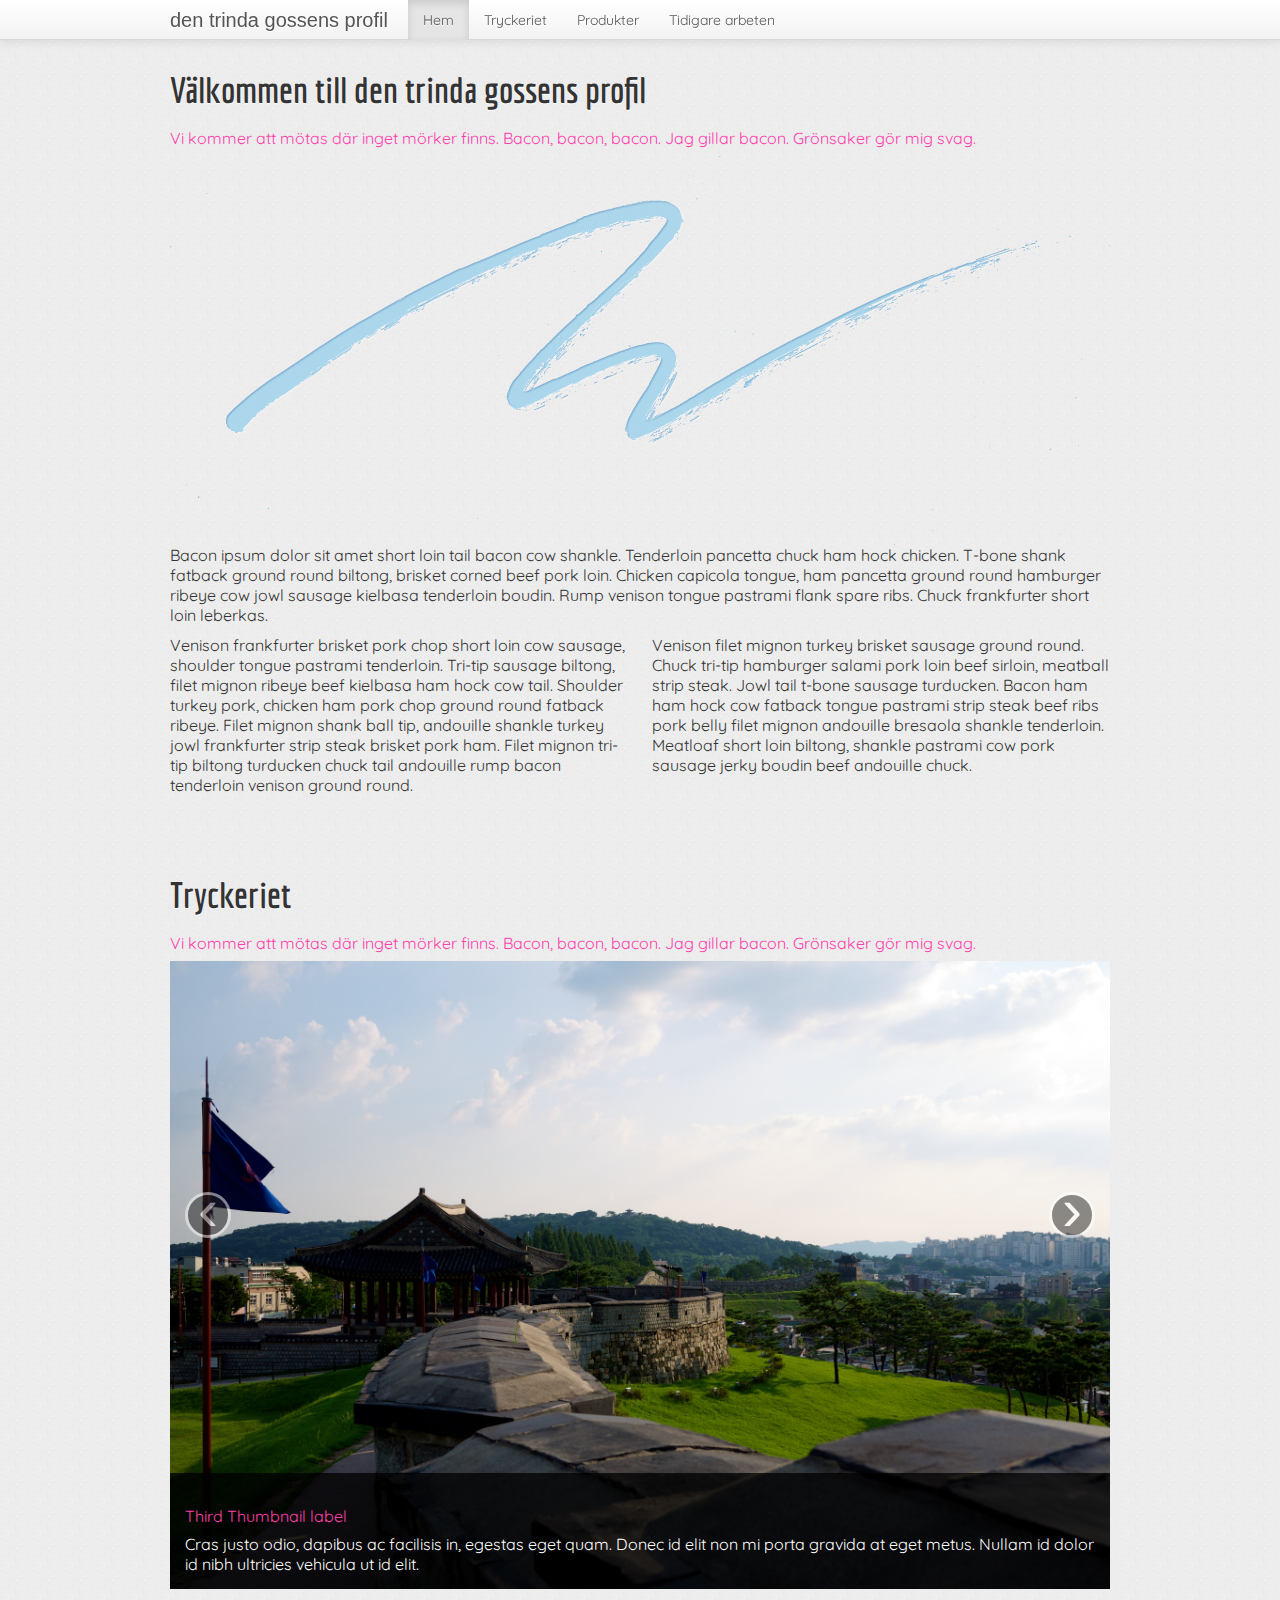
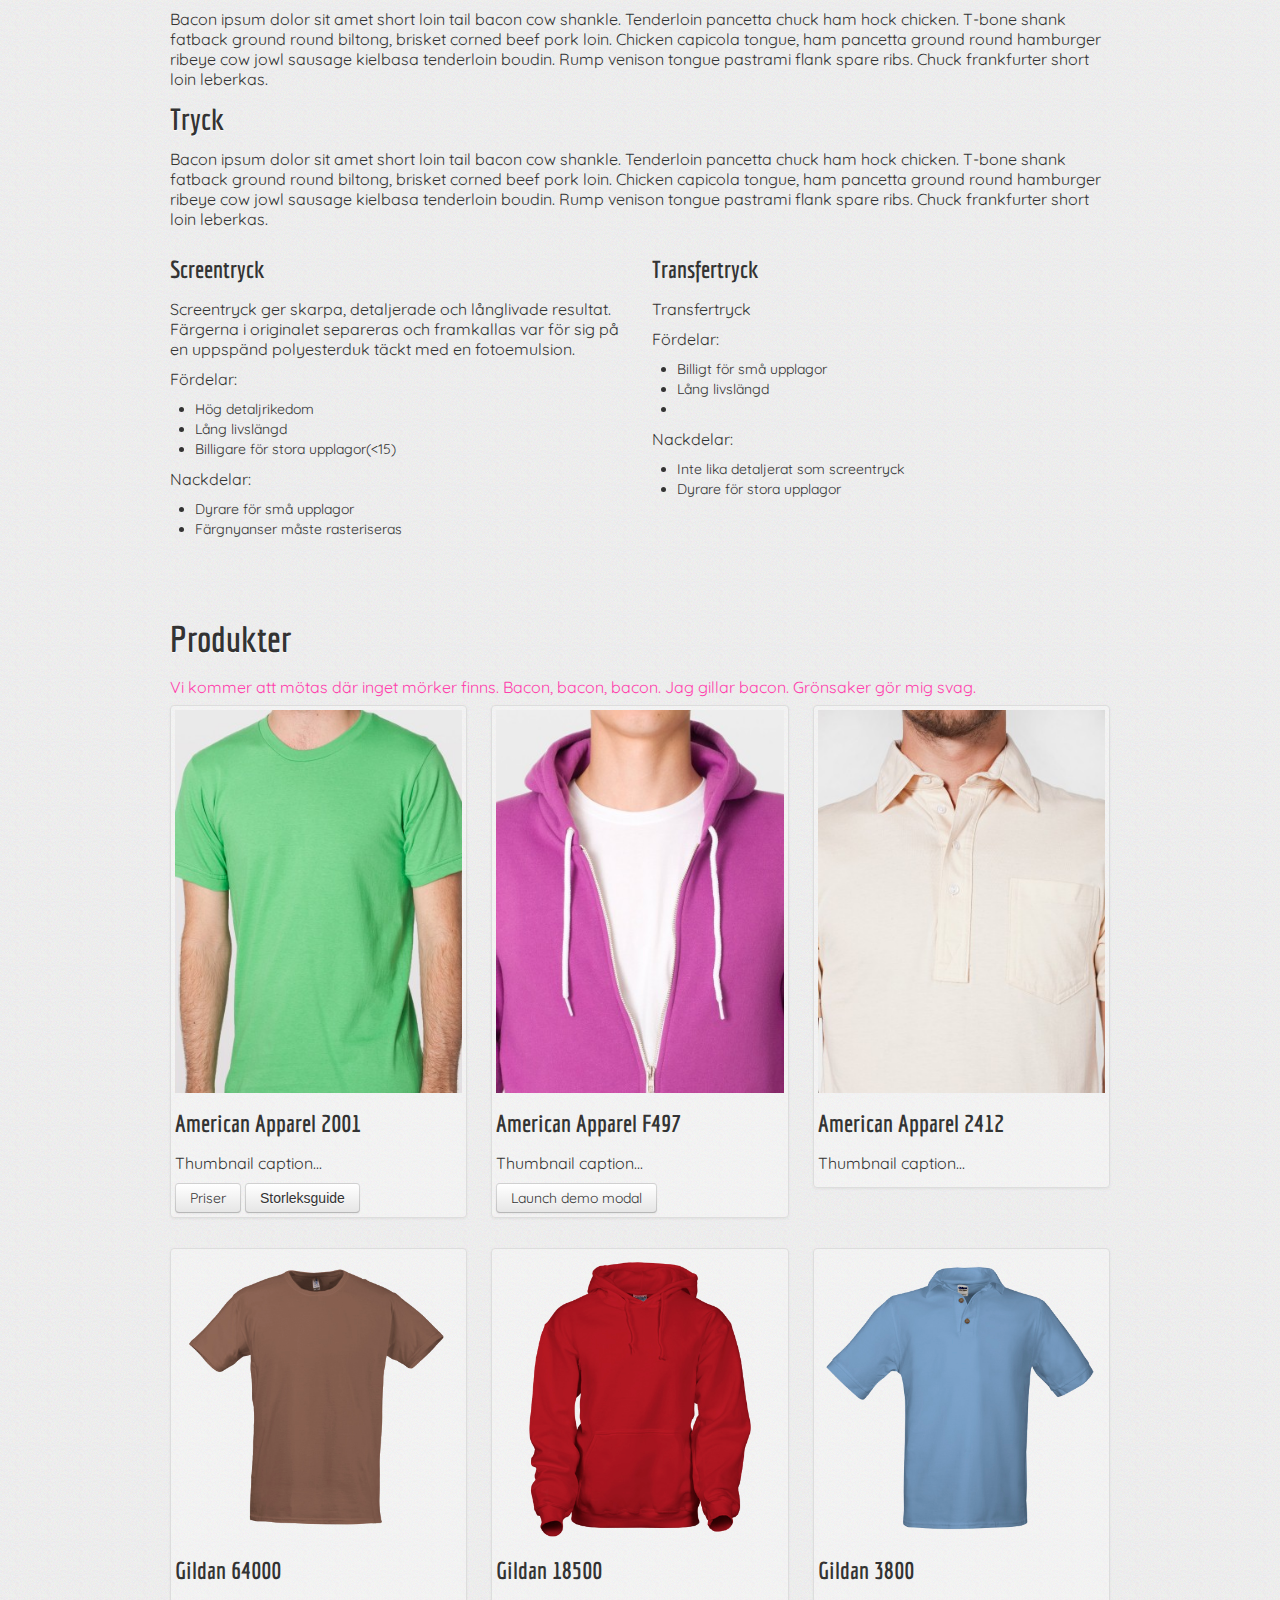
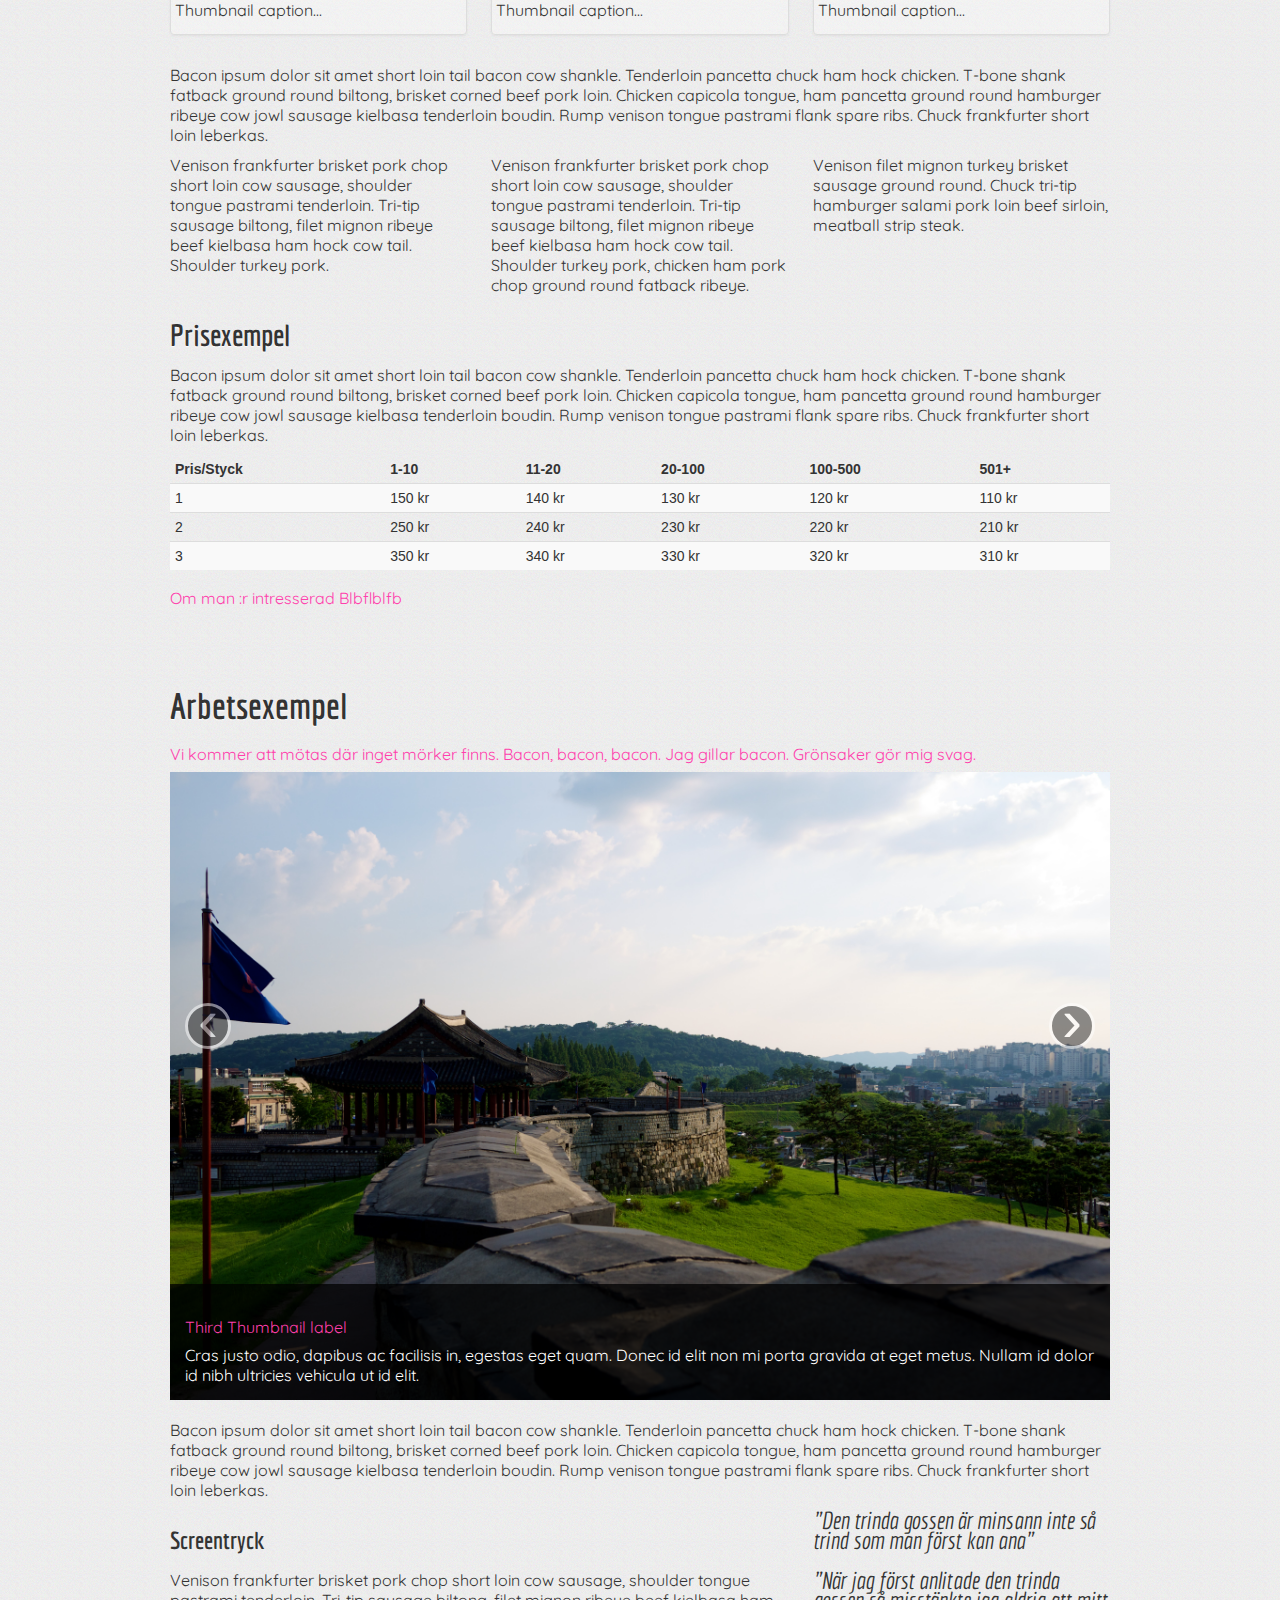
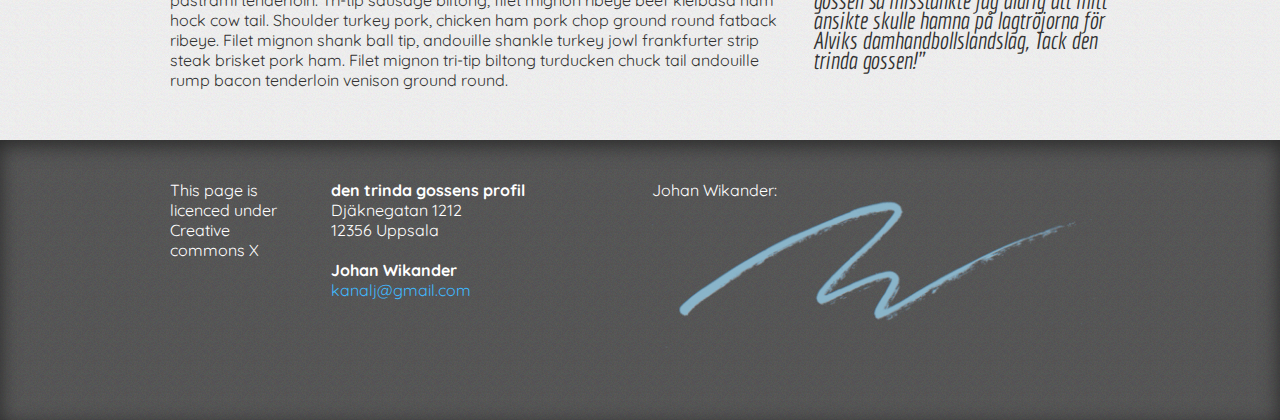
==== index.html @ 3e6c57e0 "Quotes" ====
<!DOCTYPE html PUBLIC "-//W3C//DTD XHTML 1.0 Transitional//EN" "http://www.w3.org/TR/xhtml1/DTD/	xhtml1-transitional.dtd">
<html xmlns="http://www.w3.org/1999/xhtml">
<html>

<head>
	<title>den trinda gossens profil, screenprinting och annat tryck</title>
	<meta name="description" content="It's screenprinting">
	<meta charset="utf-8">
	<meta name="viewport" content="width=device-width, initial-scale=1.0">
	<link href='http://fonts.googleapis.com/css?family=Economica:700|Quicksand' rel='stylesheet' type='text/css'>
	<link href="css/stylesheet.css" rel="stylesheet">
	<link href="css/bootstrap.css" rel="stylesheet">
	<link href="css/bootstrap-responsive.css" rel="stylesheet">

</head>

<body data-spy="scroll" data-target=".navbar">
<!-- Huvudmeny -->
<div class="navbar navbar-fixed-top">
	<div class="navbar-inner">
		<div class="container fixed-width">
			<a class="btn btn-navbar" data-toggle="collapse" data-target=".nav-collapse">
				<span class="icon-bar"></span>
				<span class="icon-bar"></span>
				<span class="icon-bar"></span>
			</a>
			<a class="brand" href="#home">den trinda gossens profil</a>
			<div class="nav-collapse collapse" style="height: 0px;">
				<ul class="nav">
					<li class="active">
						<a href="#home">Hem</a>
					</li>
					<li>
						<a href="#print">Tryckeriet</a>
					</li>
					<li>
						<a href="#products">Produkter</a>
					</li>
					<li>
						<a href="#samples">Tidigare arbeten</a>
					</li>
				</ul>
			</div>
		</div>
	</div>
</div>
<!-- Info -->
<div class="container fixed-width">
	<div class="row-fluid">
		<div class="span12">
			<!-- Hem -->
			<section id="home">
				<div class="row-fluid">
					<h1>Välkommen till den trinda gossens profil</h1>
					<h4>Vi kommer att mötas där inget mörker finns. Bacon, bacon, bacon. Jag gillar bacon. Grönsaker gör mig svag.</h2>
					<img src="img/JWsign2.png" />
					<p>Bacon ipsum dolor sit amet short loin tail bacon cow shankle. Tenderloin pancetta chuck ham hock chicken. T-bone shank fatback ground round biltong, brisket corned beef pork loin. Chicken capicola tongue, ham pancetta ground round hamburger ribeye cow jowl sausage kielbasa tenderloin boudin. Rump venison tongue pastrami flank spare ribs. Chuck frankfurter short loin leberkas.</p>
				</div>
		
				<div class="row-fluid">
					<div class="span6">
						<p>Venison frankfurter brisket pork chop short loin cow sausage, shoulder tongue pastrami tenderloin. Tri-tip sausage biltong, filet mignon ribeye beef kielbasa ham hock cow tail. Shoulder turkey pork, chicken ham pork chop ground round fatback ribeye. Filet mignon shank ball tip, andouille shankle turkey jowl frankfurter strip steak brisket pork ham. Filet mignon tri-tip biltong turducken chuck tail andouille rump bacon tenderloin venison ground round.</p>
					</div>
					<div class="span6">
						<p>Venison filet mignon turkey brisket sausage ground round. Chuck tri-tip hamburger salami pork loin beef sirloin, meatball strip steak. Jowl tail t-bone sausage turducken. Bacon ham ham hock cow fatback tongue pastrami strip steak beef ribs pork belly filet mignon andouille bresaola shankle tenderloin. Meatloaf short loin biltong, shankle pastrami cow pork sausage jerky boudin beef andouille chuck.</p>
					</div>
				</div>
			</section>
			
			<!-- Tryckeriet -->
			<section id="print">
				<div class="row-fluid">
					<h1>Tryckeriet</h1>
					<h4>Vi kommer att mötas där inget mörker finns. Bacon, bacon, bacon. Jag gillar bacon. Grönsaker gör mig svag.</h2>
						
					<div id="imgCarousel" class="carousel slide">
						<!-- Carousel items -->
						<div class="carousel-inner">
							<div class="active item">
								<img src="img/header1.jpg" alt="">
								<div class="carousel-caption">
									<h4>Third Thumbnail label</h4>
									<p>Cras justo odio, dapibus ac facilisis in, egestas eget quam. Donec id elit non mi porta gravida at eget metus. Nullam id dolor id nibh ultricies vehicula ut id elit.</p>
								</div>
							</div>
							<div class="item">
								<img src="img/header2.jpg" alt="">
								<div class="carousel-caption">
									<h4>Third Thumbnail label</h4>
									<p>Cras justo odio, dapibus ac facilisis in, egestas eget quam. Donec id elit non mi porta gravida at eget metus. Nullam id dolor id nibh ultricies vehicula ut id elit.</p>
								</div>
							</div>
							<div class="item">
								<img src="img/header3.jpg" alt="">
								<div class="carousel-caption">
									<h4>Third Thumbnail label</h4>
									<p>Cras justo odio, dapibus ac facilisis in, egestas eget quam. Donec id elit non mi porta gravida at eget metus. Nullam id dolor id nibh ultricies vehicula ut id elit.</p>
								</div>
							</div>
						</div>
						<!-- Carousel nav -->
						<a class="carousel-control left" href="#imgCarousel" data-slide="prev">&lsaquo;</a>
				  		<a class="carousel-control right" href="#imgCarousel" data-slide="next">&rsaquo;</a>
					</div>
					<p>Bacon ipsum dolor sit amet short loin tail bacon cow shankle. Tenderloin pancetta chuck ham hock chicken. T-bone shank fatback ground round biltong, brisket corned beef pork loin. Chicken capicola tongue, ham pancetta ground round hamburger ribeye cow jowl sausage kielbasa tenderloin boudin. Rump venison tongue pastrami flank spare ribs. Chuck frankfurter short loin leberkas.</p>
					
					<h2>Tryck</h2>
					<p>Bacon ipsum dolor sit amet short loin tail bacon cow shankle. Tenderloin pancetta chuck ham hock chicken. T-bone shank fatback ground round biltong, brisket corned beef pork loin. Chicken capicola tongue, ham pancetta ground round hamburger ribeye cow jowl sausage kielbasa tenderloin boudin. Rump venison tongue pastrami flank spare ribs. Chuck frankfurter short loin leberkas.</p>
				</div>
				<div class="row-fluid">	
					<div class="span6">
						<h3>Screentryck</h3>
						<p>Screentryck ger skarpa, detaljerade och långlivade resultat. Färgerna i originalet separeras och framkallas var för sig på en uppspänd polyesterduk täckt med en fotoemulsion.</p>
						<p>Fördelar:</p>
						<ul>
							<li>Hög detaljrikedom</li>
							<li>Lång livslängd</li>
							<li>Billigare för stora upplagor(<15)</li>						
						</ul>
						<p>Nackdelar:</p>
						<ul>
							<li>Dyrare för små upplagor</li>
							<li>Färgnyanser måste rasteriseras</li>					
						</ul>
					</div>
					<div class="span6">
						<h3>Transfertryck</h3>
						<p>Transfertryck </p>
						<p>Fördelar:</p>
						<ul>
							<li>Billigt för små upplagor</li>
							<li>Lång livslängd</li>
							<li></li>				
						</ul>
						<p>Nackdelar:</p>
						<ul>
							<li>Inte lika detaljerat som screentryck</li>
							<li>Dyrare för stora upplagor</li>					
						</ul>
					</div>
				</div>	
			</section>
			
			<!-- Produkter -->
			<section id="products">
				<div class="row-fluid">
					<div class="row-fluid">
						<h1>Produkter</h1>
						<h4>Vi kommer att mötas där inget mörker finns. Bacon, bacon, bacon. Jag gillar bacon. Grönsaker gör mig svag.</h2>
						<ul class="thumbnails">
							<li class="span4">
								<div class="thumbnail">
			  						<img src="img/products/2001.jpeg" alt="">
			  						<h3>American Apparel 2001</h3>
			  						<p>Thumbnail caption...</p>
  									<a href="#pricing2001" role="button" class="btn" data-toggle="modal">Priser</a>
  									<button type="button" class="btn" data-toggle="button">Storleksguide</button>
								</div>
							</li>
							<li class="span4">
								<div class="thumbnail">
			  						<img src="img/products/F497.jpeg" alt="">
			  						<h3>American Apparel F497</h3>
			  						<p>Thumbnail caption...</p>
									<a href="#myModal" role="button" class="btn" data-toggle="modal">Launch demo modal</a>
								</div>
							</li>
							<li class="span4">
								<div class="thumbnail">
			  						<img src="img/products/2412.jpeg" alt="">
			  						<h3>American Apparel 2412</h3>
			  						<p>Thumbnail caption...</p>
								</div>
							</li>  	  					
						</ul>
						<ul class="thumbnails">
							<li class="span4">
								<div class="thumbnail">
			  						<img src="img/products/64000.png" alt="">
			  						<h3>Gildan 64000</h3>
			  						<p>Thumbnail caption...</p>
								</div>
							</li>
							<li class="span4">
								<div class="thumbnail">
			  						<img src="img/products/18500.png" alt="">
			  						<h3>Gildan 18500</h3>
			  						<p>Thumbnail caption...</p>
								</div>
							</li>
							<li class="span4">
								<div class="thumbnail">
			  						<img src="img/products/3800.png" alt="">
			  						<h3>Gildan 3800</h3>
			  						<p>Thumbnail caption...</p>
								</div>
							</li>  	  					
						</ul>
						<p>Bacon ipsum dolor sit amet short loin tail bacon cow shankle. Tenderloin pancetta chuck ham hock chicken. T-bone shank fatback ground round biltong, brisket corned beef pork loin. Chicken capicola tongue, ham pancetta ground round hamburger ribeye cow jowl sausage kielbasa tenderloin boudin. Rump venison tongue pastrami flank spare ribs. Chuck frankfurter short loin leberkas.</p>
					</div>
					<div class="row-fluid">
						<div class="span4">
							<p>Venison frankfurter brisket pork chop short loin cow sausage, shoulder tongue pastrami tenderloin. Tri-tip sausage biltong, filet mignon ribeye beef kielbasa ham hock cow tail. Shoulder turkey pork.</p>
						</div>	
						<div class="span4">
							<p>Venison frankfurter brisket pork chop short loin cow sausage, shoulder tongue pastrami tenderloin. Tri-tip sausage biltong, filet mignon ribeye beef kielbasa ham hock cow tail. Shoulder turkey pork, chicken ham pork chop ground round fatback ribeye.</p>
						</div>
						<div class="span4">
							<p>Venison filet mignon turkey brisket sausage ground round. Chuck tri-tip hamburger salami pork loin beef sirloin, meatball strip steak.</p>
						</div>
					</div>
				</div>
				<div class="row-fluid">
					<div class="span12">
						<h2>Prisexempel</h2>
						<p>Bacon ipsum dolor sit amet short loin tail bacon cow shankle. Tenderloin pancetta chuck ham hock chicken. T-bone shank fatback ground round biltong, brisket corned beef pork loin. Chicken capicola tongue, ham pancetta ground round hamburger ribeye cow jowl sausage kielbasa tenderloin boudin. Rump venison tongue pastrami flank spare ribs. Chuck frankfurter short loin leberkas.</p>
						<table class="table table-condensed table-striped">
							<thead>
								<tr>
									<th>Pris/Styck</th>
									<th>1-10</th>
									<th>11-20</th>
									<th>20-100</th>
									<th>100-500</th>
									<th>501+</th>
								</tr>
							</thead>
							<tbody>
								<tr>
									<td>1</td>
									<td>150 kr</td>
									<td>140 kr</td>
									<td>130 kr</td>
									<td>120 kr</td>
									<td>110 kr</td>
								</tr>
								<tr>
									<td>2</td>
									<td>250 kr</td>
									<td>240 kr</td>
									<td>230 kr</td>
									<td>220 kr</td>
									<td>210 kr</td>
								</tr>
								<tr>
									<td>3</td>
									<td>350 kr</td>
									<td>340 kr</td>
									<td>330 kr</td>
									<td>320 kr</td>
									<td>310 kr</td>
								</tr>
							</tbody>
						</table>
						<h4>Om man :r intresserad Blbflblfb</h2>
					</div>
				</div>
			</section>
	
			<!-- Tryckeriet -->
			<section id="samples">
				<div class="row-fluid">
					<h1>Arbetsexempel</h1>
					<h4>Vi kommer att mötas där inget mörker finns. Bacon, bacon, bacon. Jag gillar bacon. Grönsaker gör mig svag.</h2>
			
					<div id="sampleCarousel" class="carousel slide">
						<!-- Carousel items -->
						<div class="carousel-inner">
							<div class="active item">
								<img src="img/header1.jpg" alt="">
								<div class="carousel-caption">
									<h4>Third Thumbnail label</h4>
									<p>Cras justo odio, dapibus ac facilisis in, egestas eget quam. Donec id elit non mi porta gravida at eget metus. Nullam id dolor id nibh ultricies vehicula ut id elit.</p>
								</div>
							</div>
							<div class="item">
								<img src="img/header2.jpg" alt="">
								<div class="carousel-caption">
									<h4>Third Thumbnail label</h4>
									<p>Cras justo odio, dapibus ac facilisis in, egestas eget quam. Donec id elit non mi porta gravida at eget metus. Nullam id dolor id nibh ultricies vehicula ut id elit.</p>
								</div>
							</div>
							<div class="item">
								<img src="img/header3.jpg" alt="">
								<div class="carousel-caption">
									<h4>Third Thumbnail label</h4>
									<p>Cras justo odio, dapibus ac facilisis in, egestas eget quam. Donec id elit non mi porta gravida at eget metus. Nullam id dolor id nibh ultricies vehicula ut id elit.</p>
								</div>
							</div>
						</div>
						<!-- Carousel nav -->
						<a class="carousel-control left" href="#sampleCarousel" data-slide="prev">&lsaquo;</a>
				  		<a class="carousel-control right" href="#sampleCarousel" data-slide="next">&rsaquo;</a>
					</div>
					<p>Bacon ipsum dolor sit amet short loin tail bacon cow shankle. Tenderloin pancetta chuck ham hock chicken. T-bone shank fatback ground round biltong, brisket corned beef pork loin. Chicken capicola tongue, ham pancetta ground round hamburger ribeye cow jowl sausage kielbasa tenderloin boudin. Rump venison tongue pastrami flank spare ribs. Chuck frankfurter short loin leberkas.</p>
				</div>
				<div class="row-fluid">	
					<div class="span8">
						<h3>Screentryck</h3>
						<p>Venison frankfurter brisket pork chop short loin cow sausage, shoulder tongue pastrami tenderloin. Tri-tip sausage biltong, filet mignon ribeye beef kielbasa ham hock cow tail. Shoulder turkey pork, chicken ham pork chop ground round fatback ribeye. Filet mignon shank ball tip, andouille shankle turkey jowl frankfurter strip steak brisket pork ham. Filet mignon tri-tip biltong turducken chuck tail andouille rump bacon tenderloin venison ground round.</p>
					</div>
					<div class="span4">
						<quote>"Den trinda gossen är minsann inte så trind som man först kan ana"</quote><br><br>
						<quote>"När jag först anlitade den trinda gossen så misstänkte jag aldrig att mitt ansikte skulle hamna på lagtröjorna för Alviks damhandbollslandslag, Tack den trinda gossen!"</quote>
					</div>
				</div>	
			</section>
	
		</div>
	</div>
</div>

<div class="modal hide" id="myModal" tabindex="-1" role="dialog" aria-labelledby="myModalLabel" aria-hidden="true">
  <div class="modal-header">
    <button type="button" class="close" data-dismiss="modal" aria-hidden="true">×</button>
    <h3 id="myModalLabel">Priser</h3>
  </div>
  <div class="modal-body">
	  <table class="table table-condensed table-striped">
  	  	<thead>
  	  		<tr>
				<th></th>
  				<th>1-10</th>
  				<th>11-20</th>
  				<th>20-100</th>
  			</tr>
  	  	</thead>
	  	<tbody>
	  		<tr>
				<td>T-shirt</td>
				<td>100 kr</td>
				<td></td>
				<td></td>
			</tr>
	  	</tbody>
	  </table>
	  <table class="table table-condensed table-striped">
  	  	<thead>
			<tr>
				<th></th>
				<th>XXS</th>
				<th>XS</th>
				<th>S</th>
				<th>M</th>
				<th>L</th>
				<th>XL</th>
				<th>2XL</th>
				<th>3XL</th>
			</tr>
  	  	</thead>
	  	<tbody>
			<tr>
				<td>Chest (cm)</td>
				<td>74-79</td>
				<td>76-81</td>
				<td>86-91</td>
				<td>97-102</td>
				<td>107-112</td>
				<td>117-122</td>
				<td>122-127</td>
				<td>127-132</td>
			</tr>
			<tr>
				<td>Waist (cm)</td>
				<td>69-74</td>
				<td>71-76</td>
				<td>76-81</td>
				<td>81-84</td>
				<td>84-86</td>
				<td>91-97</td>
				<td>102-107</td>
				<td>112-122</td>
			</tr>
	  	</tbody>
	  </table>
  </div>
</div>

<footer class="footer">
	<div class="container fixed-width">
		<div class="row-fluid">
			<div class="span2">
				<p>This page is licenced under Creative commons X</p>
			</div>
			<div class="span4">
				<address>
				  <strong>den trinda gossens profil</strong><br>
				  Djäknegatan 1212<br>
				  12356 Uppsala<br>
				</address>
				<address>
				  <strong>Johan Wikander</strong><br>
				  <a href="mailto:kanalj@gmail.com">kanalj@gmail.com</a>
				</address>
			</div>
			
			<div class="span6" id="sign">
				<p>Johan Wikander:</p>
			</div>
			
		</div>
	</div>

</footer>


<script src="js/jquery.js"></script>
<script src="js/bootstrap-transition.js"></script>
<script src="js/bootstrap-carousel.js"></script>
<script src="js/bootstrap-collapse.js"></script>
<script src="js/bootstrap-button.js"></script>
<script src="js/bootstrap-scrollspy.js"></script>
<script src="js/bootstrap-modal.js"></script>
<script src="js/bootstrap-alert.js"></script>
<script src="js/bootstrap-dropdown.js"></script>
<script src="js/bootstrap-tab.js"></script>
<script src="js/bootstrap-tooltip.js"></script>
<script src="js/bootstrap-popover.js"></script>
<script src="js/bootstrap-typeahead.js"></script>
<script src="js/bootstrap-affix.js"></script>
<script type="text/javascript">
	$('.carousel').carousel('pause');
	$('#myModal').modal('hide');
</script>


</body>

</html>
---- css/stylesheet.css ----
/* Reset */
html, body, div, span, applet, object, iframe,
h1, h2, h3, h4, h5, h6, p, blockquote, pre,
a, abbr, acronym, address, big, cite, code,
del, dfn, em, img, ins, kbd, q, s, samp,
small, strike, strong, sub, sup, tt, var,
b, u, i, center,
dl, dt, dd, ol, ul, li,
fieldset, form, label, legend,
table, caption, tbody, tfoot, thead, tr, th, td,
article, aside, canvas, details, embed, 
figure, figcaption, footer, header, hgroup, 
menu, nav, output, ruby, section, summary,
time, mark, audio, video {
	margin: 0;
	padding: 0;
	border: 0;
	font-size: 100%;
  	font: inherit;
	vertical-align: baseline;
}
/* Colorscheme: http://colorschemedesigner.com/#3u32y----w0w0 */
/* Body */
body {
	background-image: url('../img/background.png');
	padding: 0px 0px 0px 0px; }

h1 { font-family: "Economica" !important; font-size: 36px !important; font-weight: 700; text-shadow: 0px 1px 1px #fefefe; }
h2 { font-family: "Economica" !important; font-size: 30px !important; font-weight: 700; text-shadow: 0px 1px 1px #fefefe; }
h3 { font-family: "Economica" !important; font-size: 24px !important; font-weight: 700; }
h4 { font-family: "Quicksand" !important; font-size: 16px !important; font-weight: 400 !important; color: #FF40AC !important; line-height: 1 !important; margin-top: 20px !important; margin-bottom: 10px !important;}
p { font-family: "Quicksand" !important; font-size: 16px !important; font-weight: 400;}

ul {font-family: "Quicksand" !important;}

@baseFontFamily { font-family: "Quicksand" !important; }
@baseFontSize { font-size: 16px !important; }
@baseLineHeight { line-height: 1 !important; }

address { font-family: "Quicksand" !important; font-size: 16px !important; }
address a { color: #40b8ff !important; }

.fixed-width {
	max-width: 940px; }

.thumbnail {
	background-color: rgba(255, 255, 255, 0.3) }

#sign {
	min-height: 200px;
	background-image: url('../img/JWsign2.png');
	background-repeat: no-repeat; 
	background-size: 100%; }

section {
	padding: 60px 0px 0px 0px; }

quote { font-family: "Economica" !important; font-style: italic; font-size: 24px !important; font-weight: 100; margin: 10px 0px 10px 0px;  }

/* Menu */
.nav {
  font-family: "Quicksand", sans-serif; }

/* Footer */

footer {
	background-image: url('../img/background-footer.png');
	color: white; 
	padding: 40px 0px 40px 0px; 
	margin: 40px 0px 0px 0px; 
	-moz-box-shadow: inset 0px 5px 20px #282828;
	-webkit-box-shadow: inset 0px 5px 20px #282828;
	box-shadow: inset 0px 5px 20px #282828; }
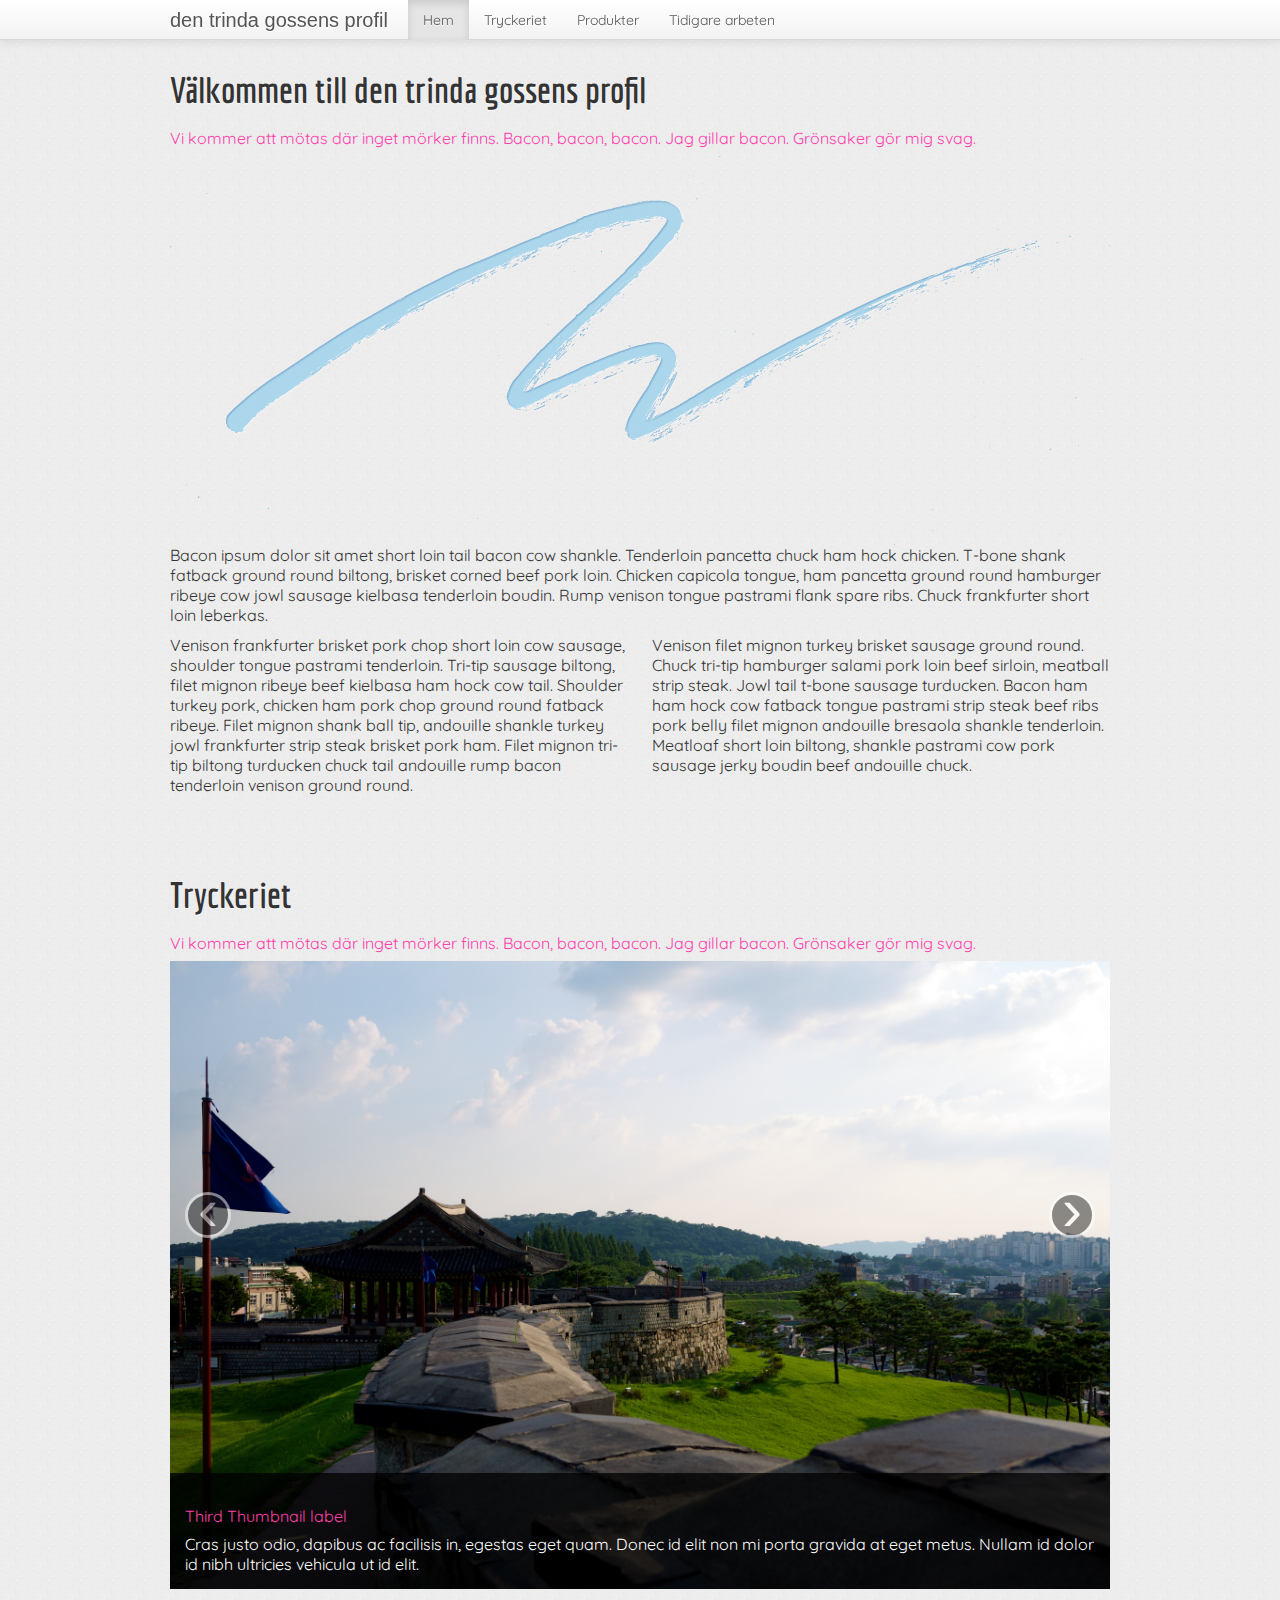
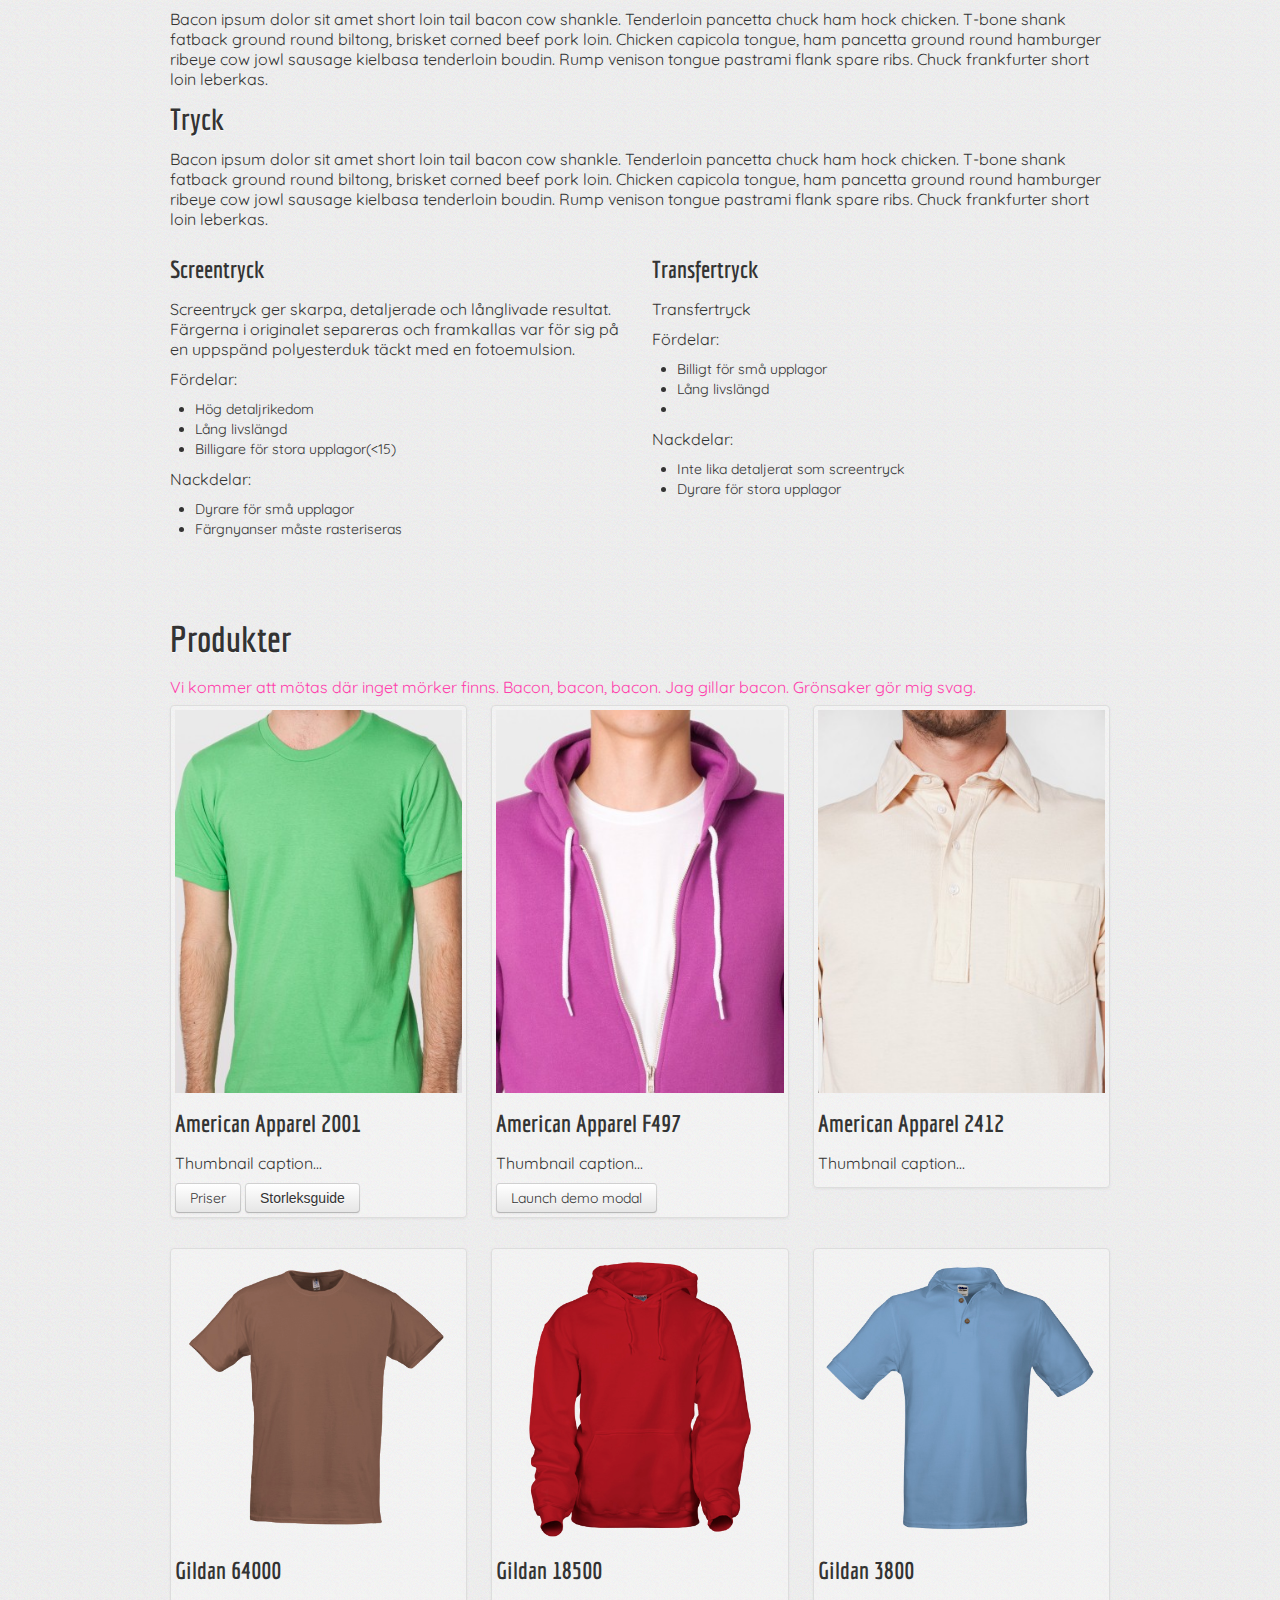
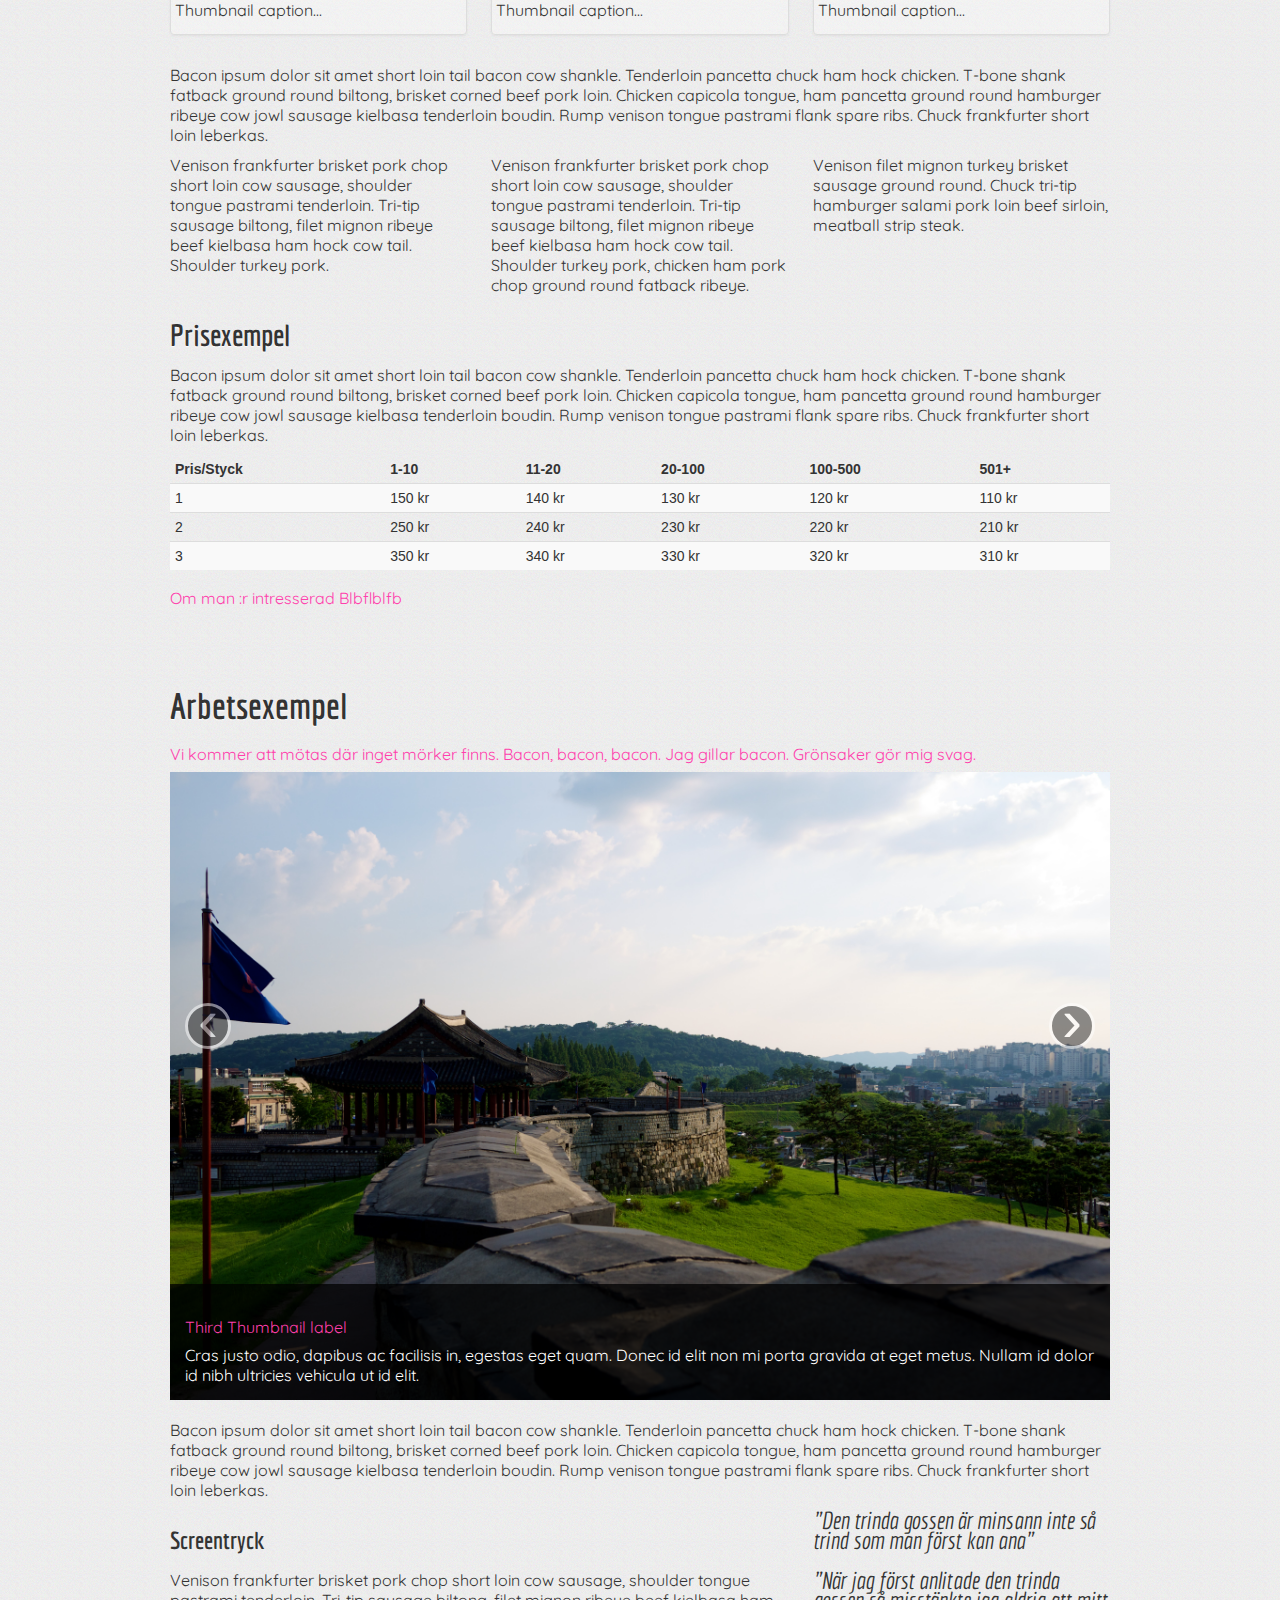
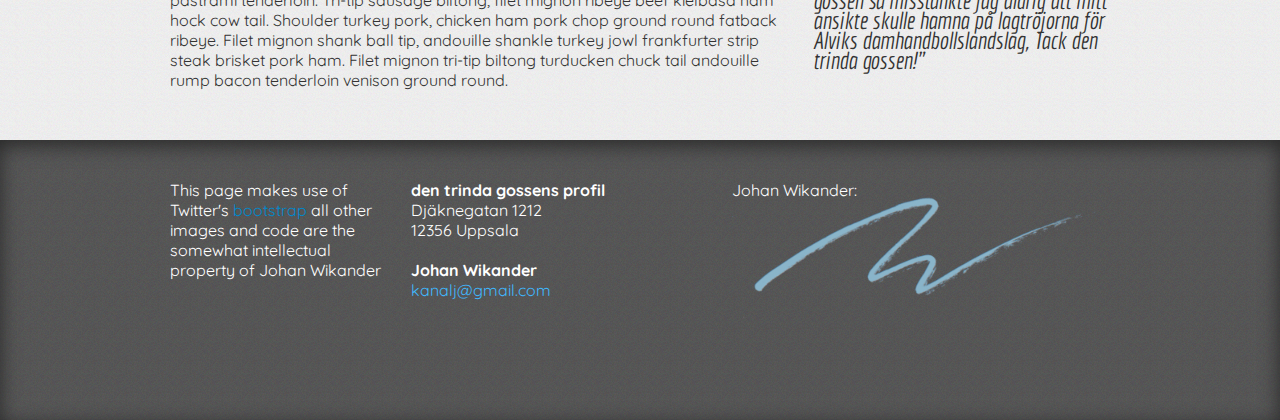
==== commit 2586b837: "Copy" ====
--- a/index.html
+++ b/index.html
@@ -379,8 +379,8 @@
 <footer class="footer">
 	<div class="container fixed-width">
 		<div class="row-fluid">
-			<div class="span2">
-				<p>This page is licenced under Creative commons X</p>
+			<div class="span3">
+				<p>This page makes use of Twitter's <a href ="http://twitter.github.com/bootstrap/index.html">bootstrap</a> all other images and code are the somewhat intellectual property of Johan Wikander</p>
 			</div>
 			<div class="span4">
 				<address>
@@ -394,7 +394,7 @@
 				</address>
 			</div>
 			
-			<div class="span6" id="sign">
+			<div class="span5" id="sign">
 				<p>Johan Wikander:</p>
 			</div>
 			
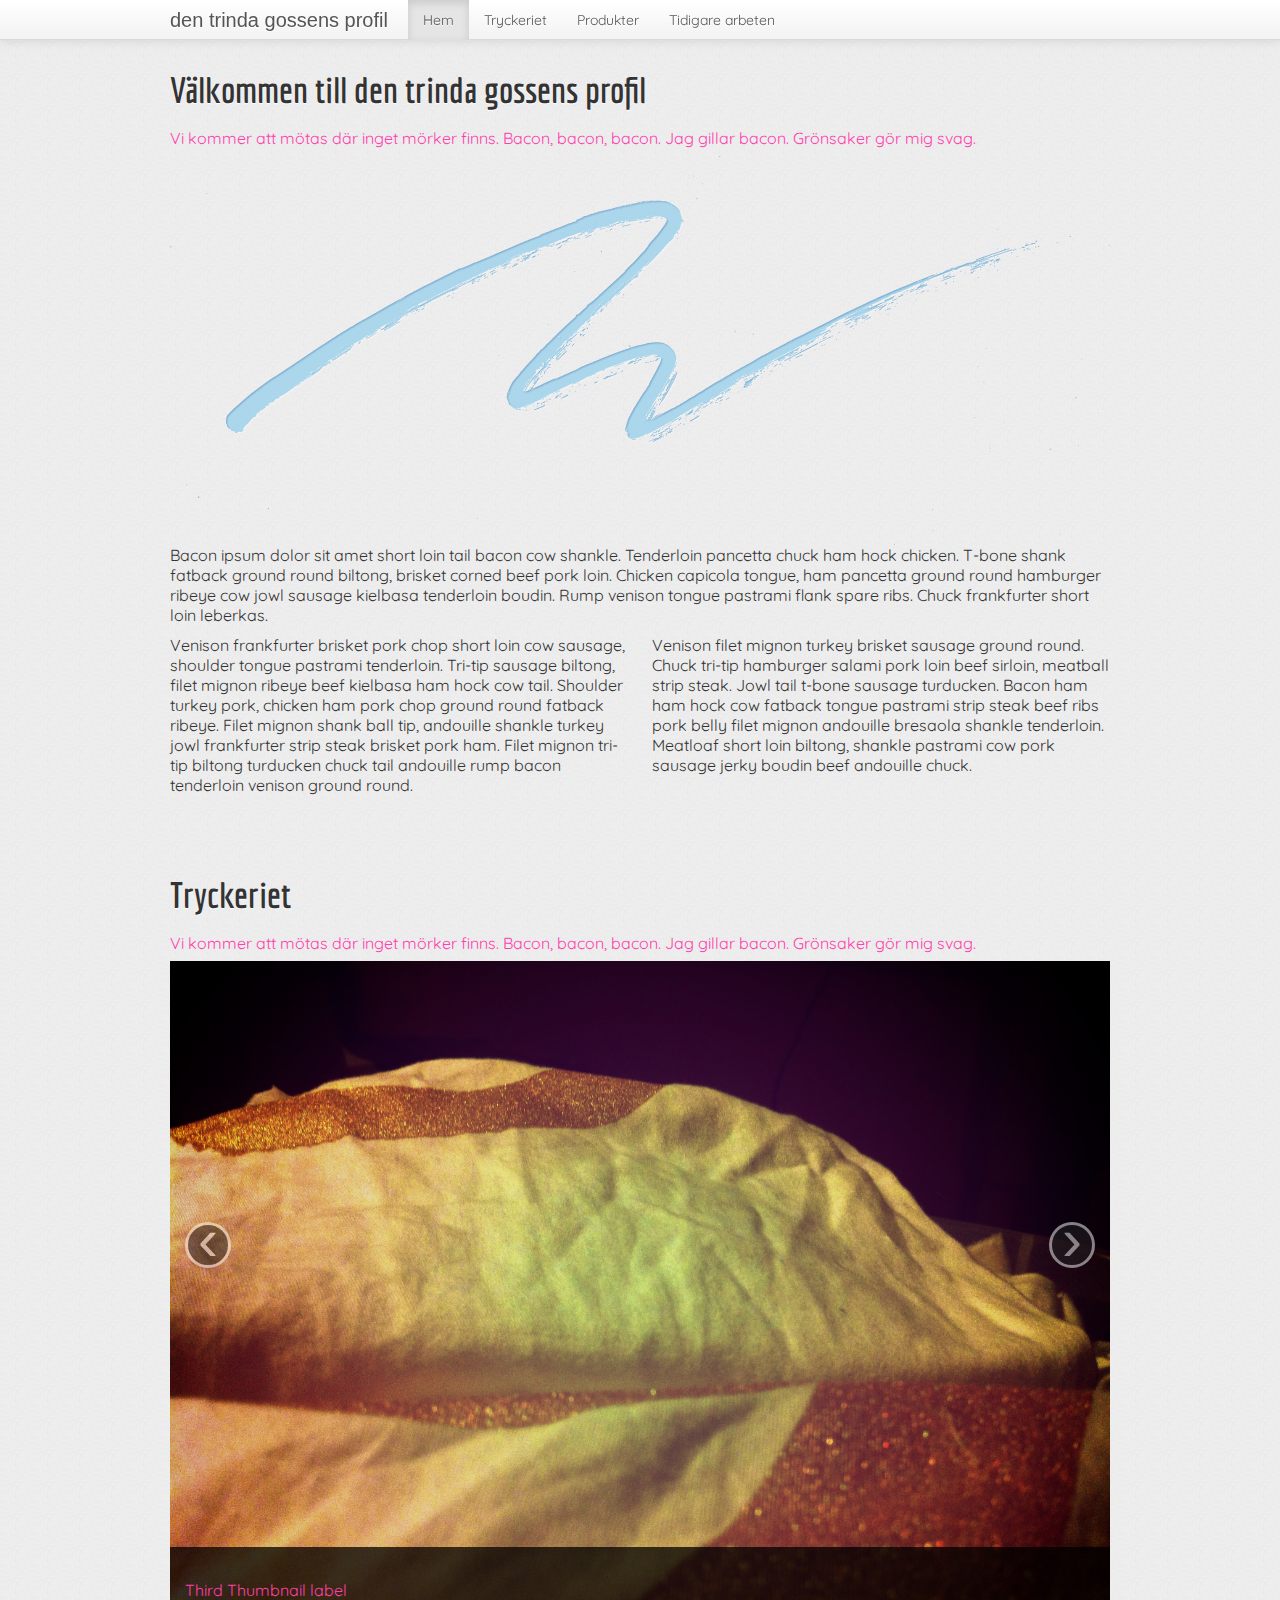
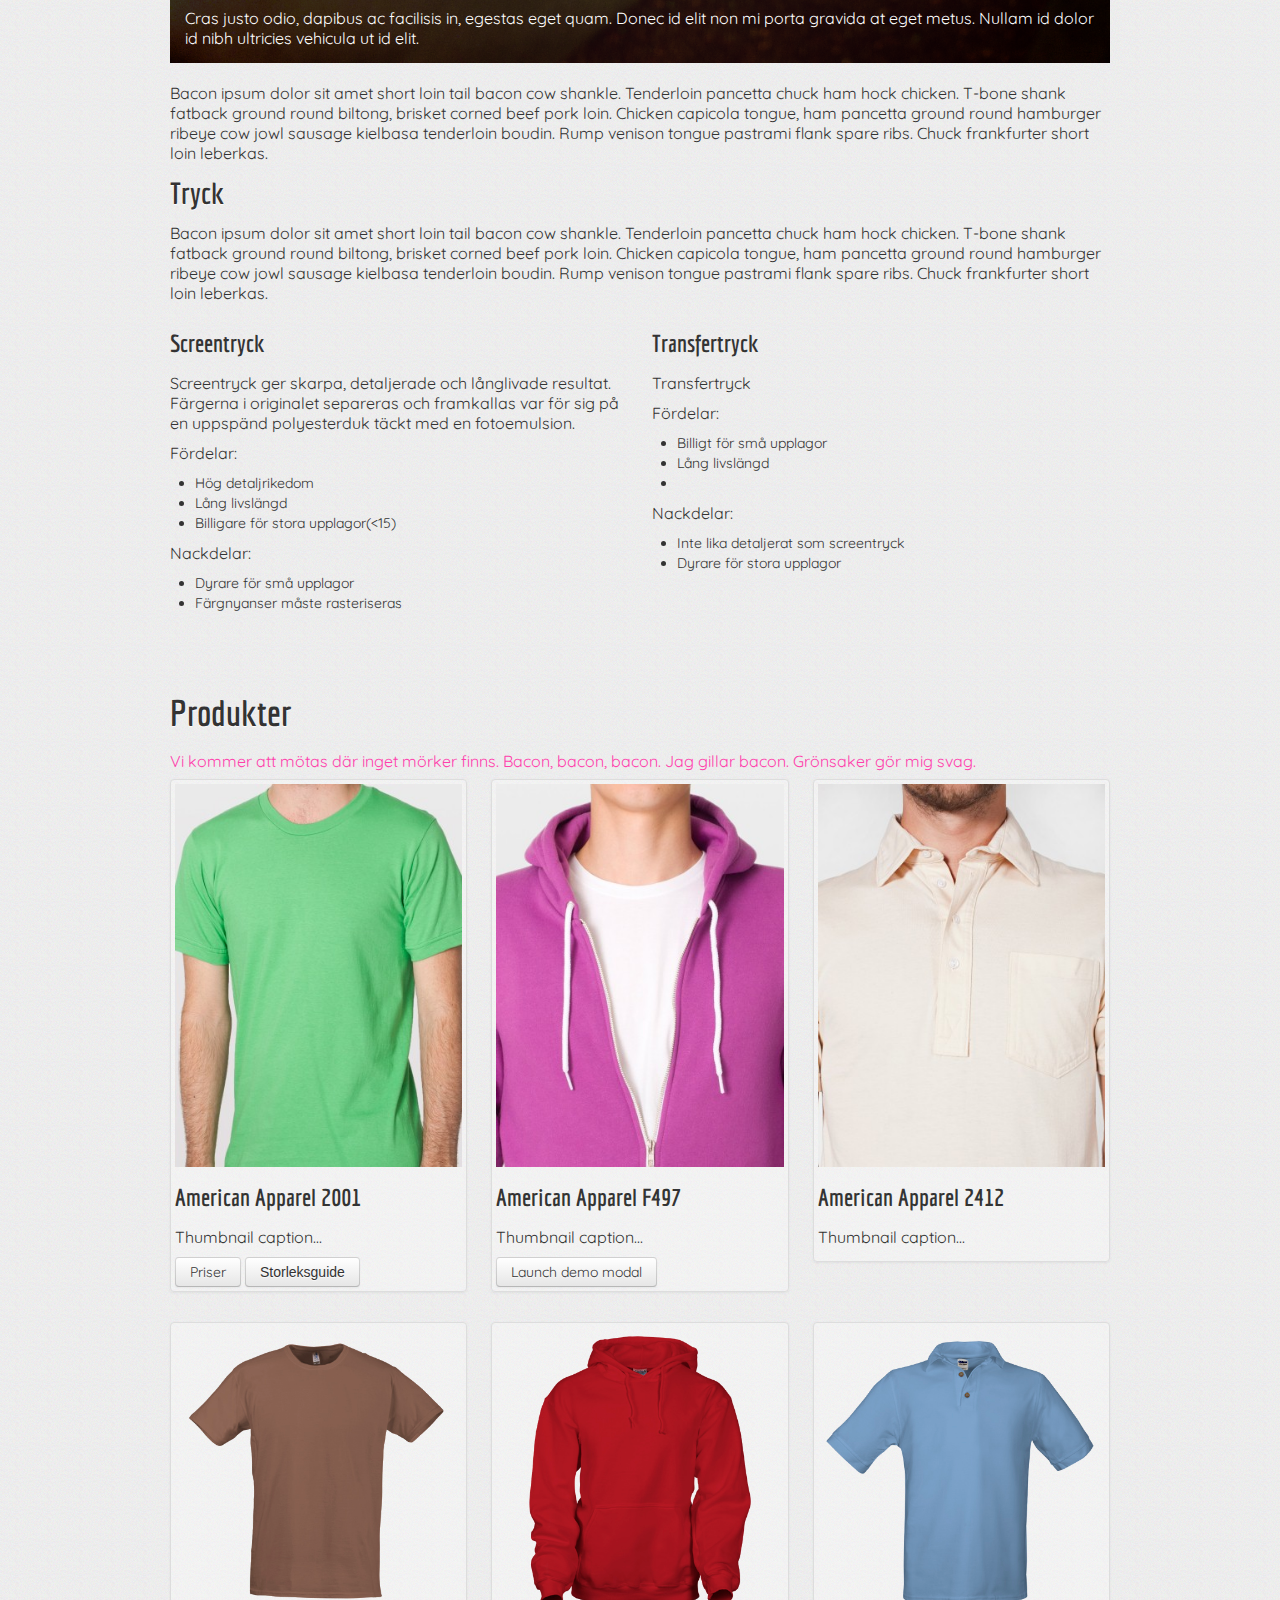
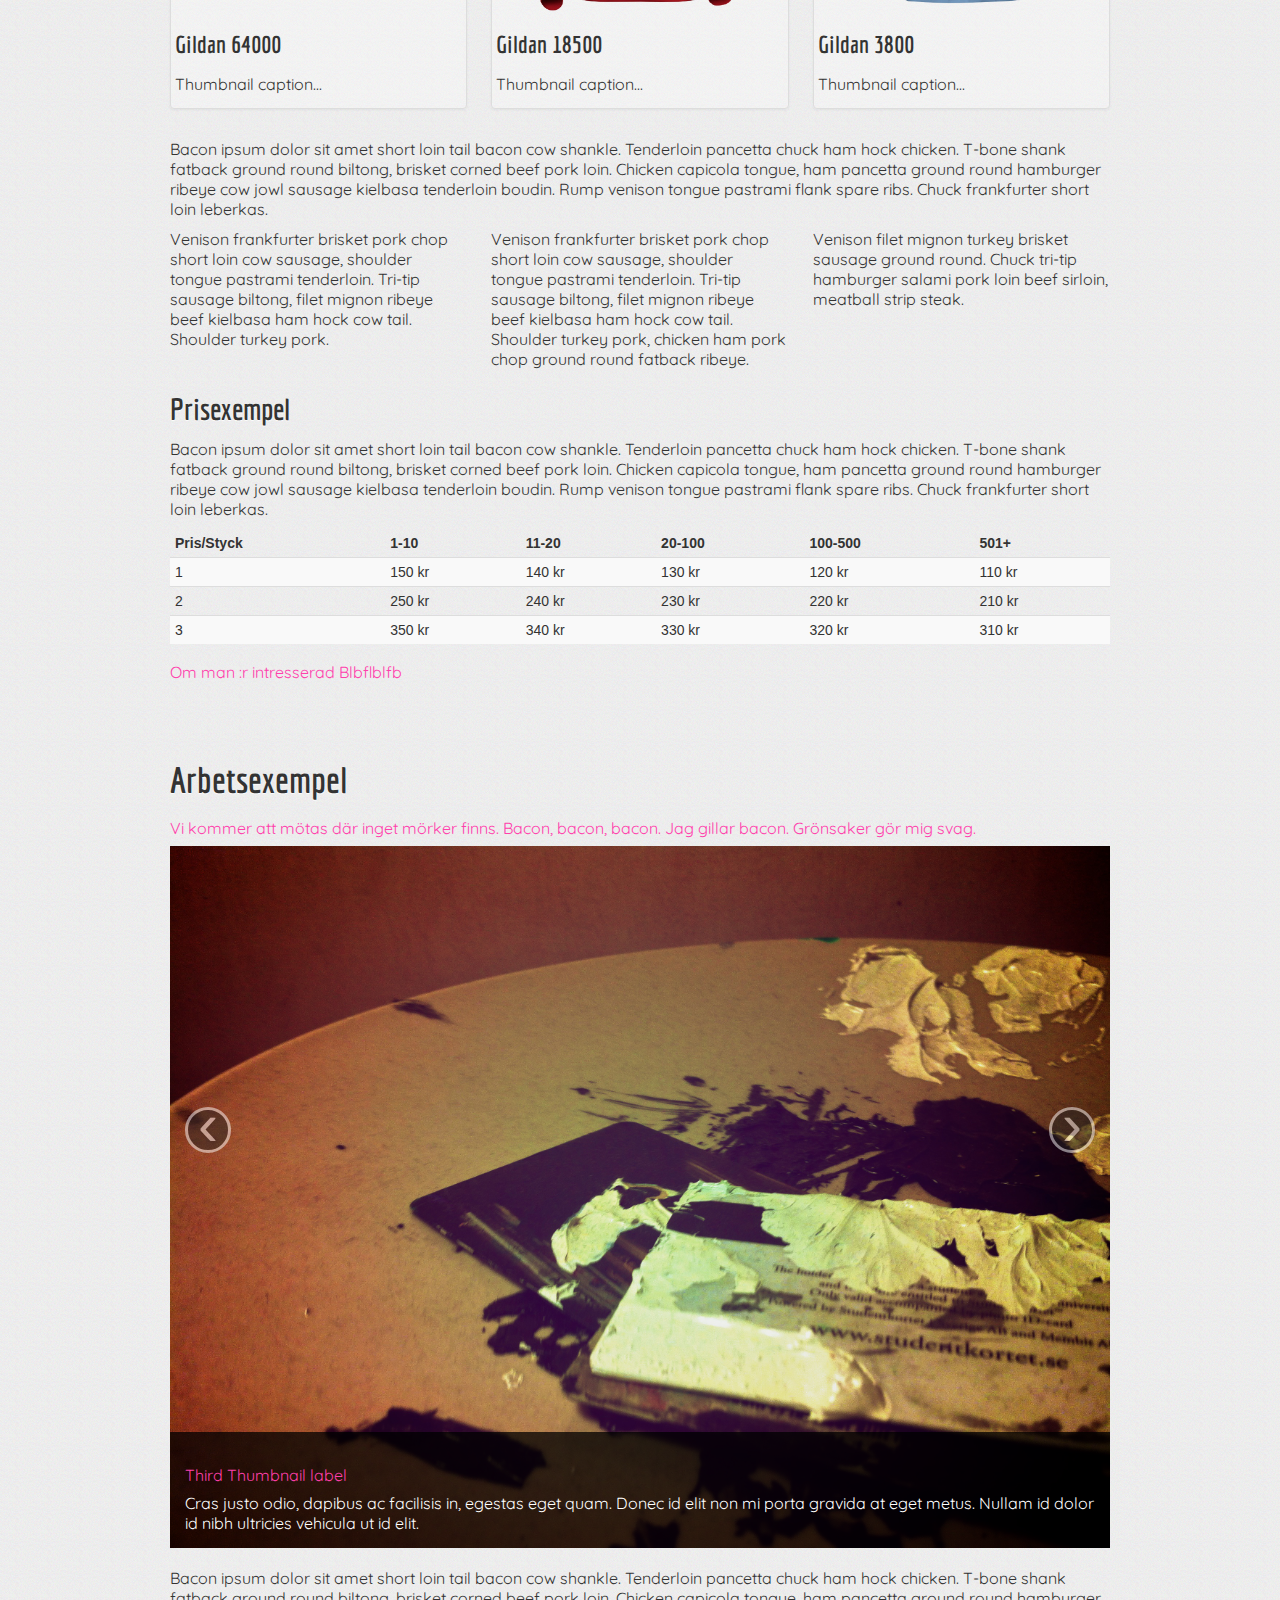
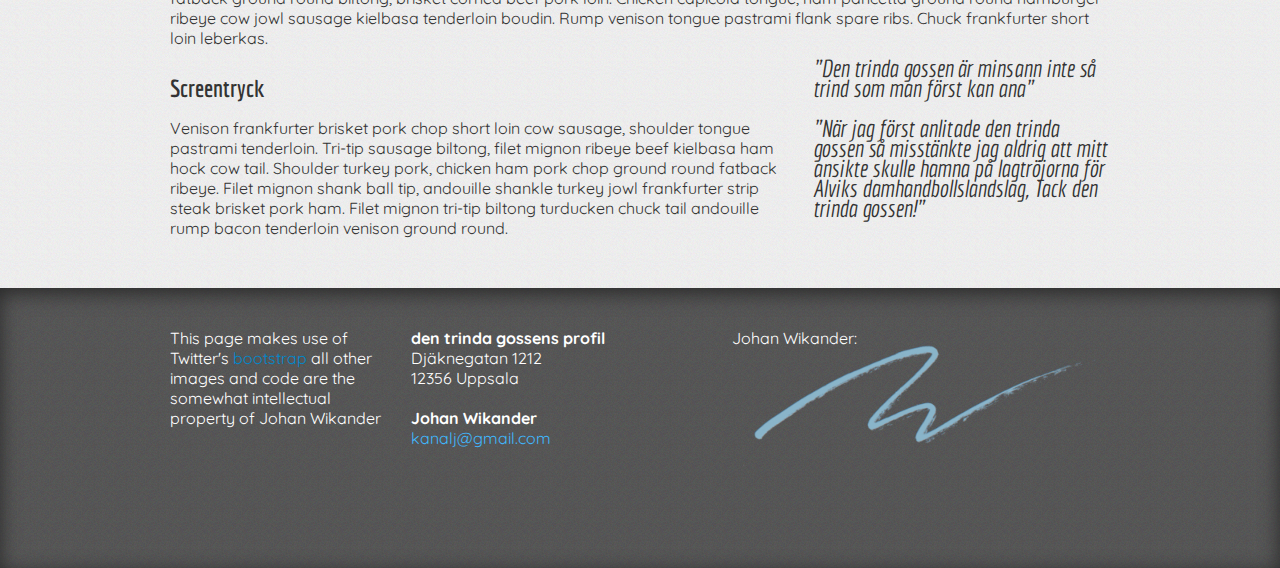
==== commit 34d7ac2f: "Carousel" ====
--- a/index.html
+++ b/index.html
@@ -3,8 +3,8 @@
 <html>
 
 <head>
-	<title>den trinda gossens profil, screenprinting och annat tryck</title>
-	<meta name="description" content="It's screenprinting">
+	<title>den trinda gossens profil, tryckeri Uppsala</title>
+	<meta name="description" content="Ett litet pittoreskt tryckeri i Uppsala som erbjuder screentryck, transfertryck och designhjälp.">
 	<meta charset="utf-8">
 	<meta name="viewport" content="width=device-width, initial-scale=1.0">
 	<link href='http://fonts.googleapis.com/css?family=Economica:700|Quicksand' rel='stylesheet' type='text/css'>
@@ -77,21 +77,21 @@
 						<!-- Carousel items -->
 						<div class="carousel-inner">
 							<div class="active item">
-								<img src="img/header1.jpg" alt="">
+								<img src="img/samples/den trinda gossen 3.jpg" alt="">
 								<div class="carousel-caption">
 									<h4>Third Thumbnail label</h4>
 									<p>Cras justo odio, dapibus ac facilisis in, egestas eget quam. Donec id elit non mi porta gravida at eget metus. Nullam id dolor id nibh ultricies vehicula ut id elit.</p>
 								</div>
 							</div>
 							<div class="item">
-								<img src="img/header2.jpg" alt="">
+								<img src="img/samples/den trinda gossen 11.jpg" alt="">
 								<div class="carousel-caption">
 									<h4>Third Thumbnail label</h4>
 									<p>Cras justo odio, dapibus ac facilisis in, egestas eget quam. Donec id elit non mi porta gravida at eget metus. Nullam id dolor id nibh ultricies vehicula ut id elit.</p>
 								</div>
 							</div>
 							<div class="item">
-								<img src="img/header3.jpg" alt="">
+								<img src="img/samples/den trinda gossen 14.jpg" alt="">
 								<div class="carousel-caption">
 									<h4>Third Thumbnail label</h4>
 									<p>Cras justo odio, dapibus ac facilisis in, egestas eget quam. Donec id elit non mi porta gravida at eget metus. Nullam id dolor id nibh ultricies vehicula ut id elit.</p>
@@ -267,21 +267,21 @@
 						<!-- Carousel items -->
 						<div class="carousel-inner">
 							<div class="active item">
-								<img src="img/header1.jpg" alt="">
+								<img src="img/samples/den trinda gossen 1.jpg" alt="">
 								<div class="carousel-caption">
 									<h4>Third Thumbnail label</h4>
 									<p>Cras justo odio, dapibus ac facilisis in, egestas eget quam. Donec id elit non mi porta gravida at eget metus. Nullam id dolor id nibh ultricies vehicula ut id elit.</p>
 								</div>
 							</div>
 							<div class="item">
-								<img src="img/header2.jpg" alt="">
+								<img src="img/samples/den trinda gossen 2.jpg" alt="">
 								<div class="carousel-caption">
 									<h4>Third Thumbnail label</h4>
 									<p>Cras justo odio, dapibus ac facilisis in, egestas eget quam. Donec id elit non mi porta gravida at eget metus. Nullam id dolor id nibh ultricies vehicula ut id elit.</p>
 								</div>
 							</div>
 							<div class="item">
-								<img src="img/header3.jpg" alt="">
+								<img src="img/samples/den trinda gossen 17.jpg" alt="">
 								<div class="carousel-caption">
 									<h4>Third Thumbnail label</h4>
 									<p>Cras justo odio, dapibus ac facilisis in, egestas eget quam. Donec id elit non mi porta gravida at eget metus. Nullam id dolor id nibh ultricies vehicula ut id elit.</p>
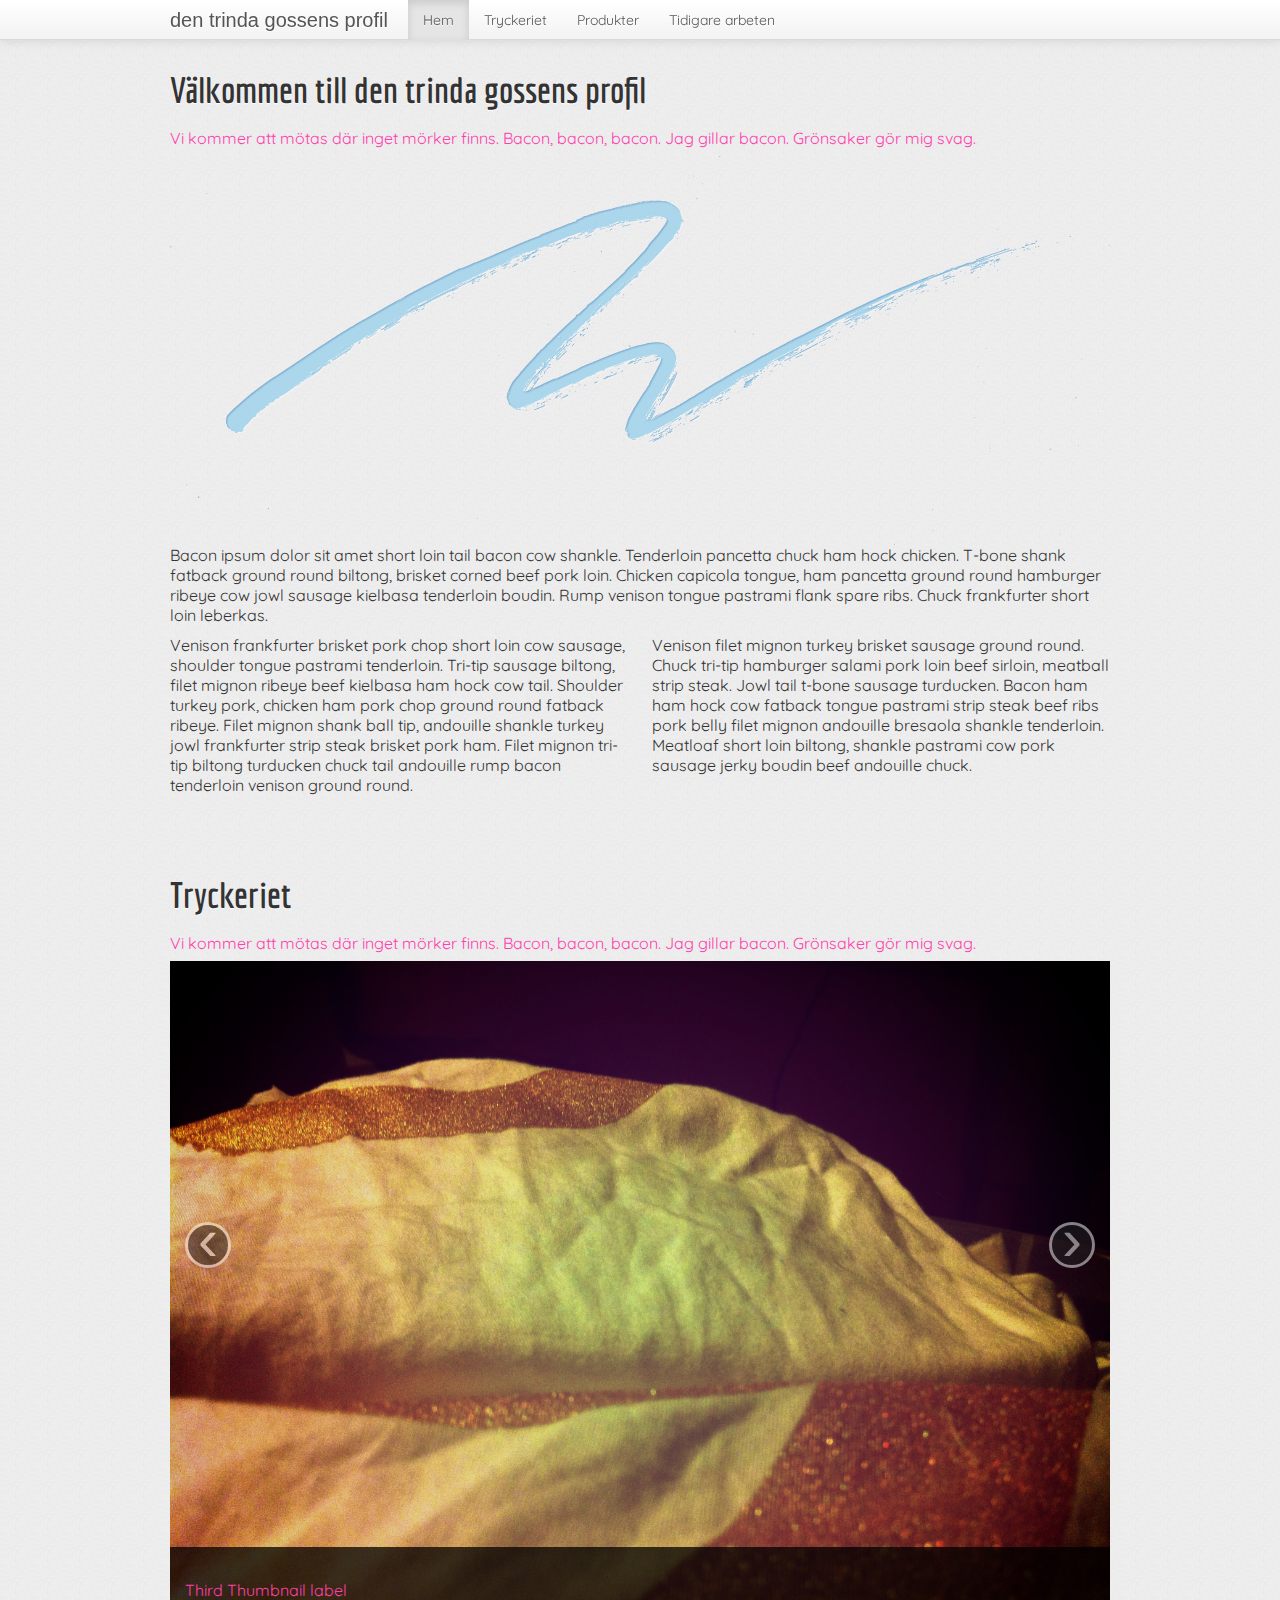
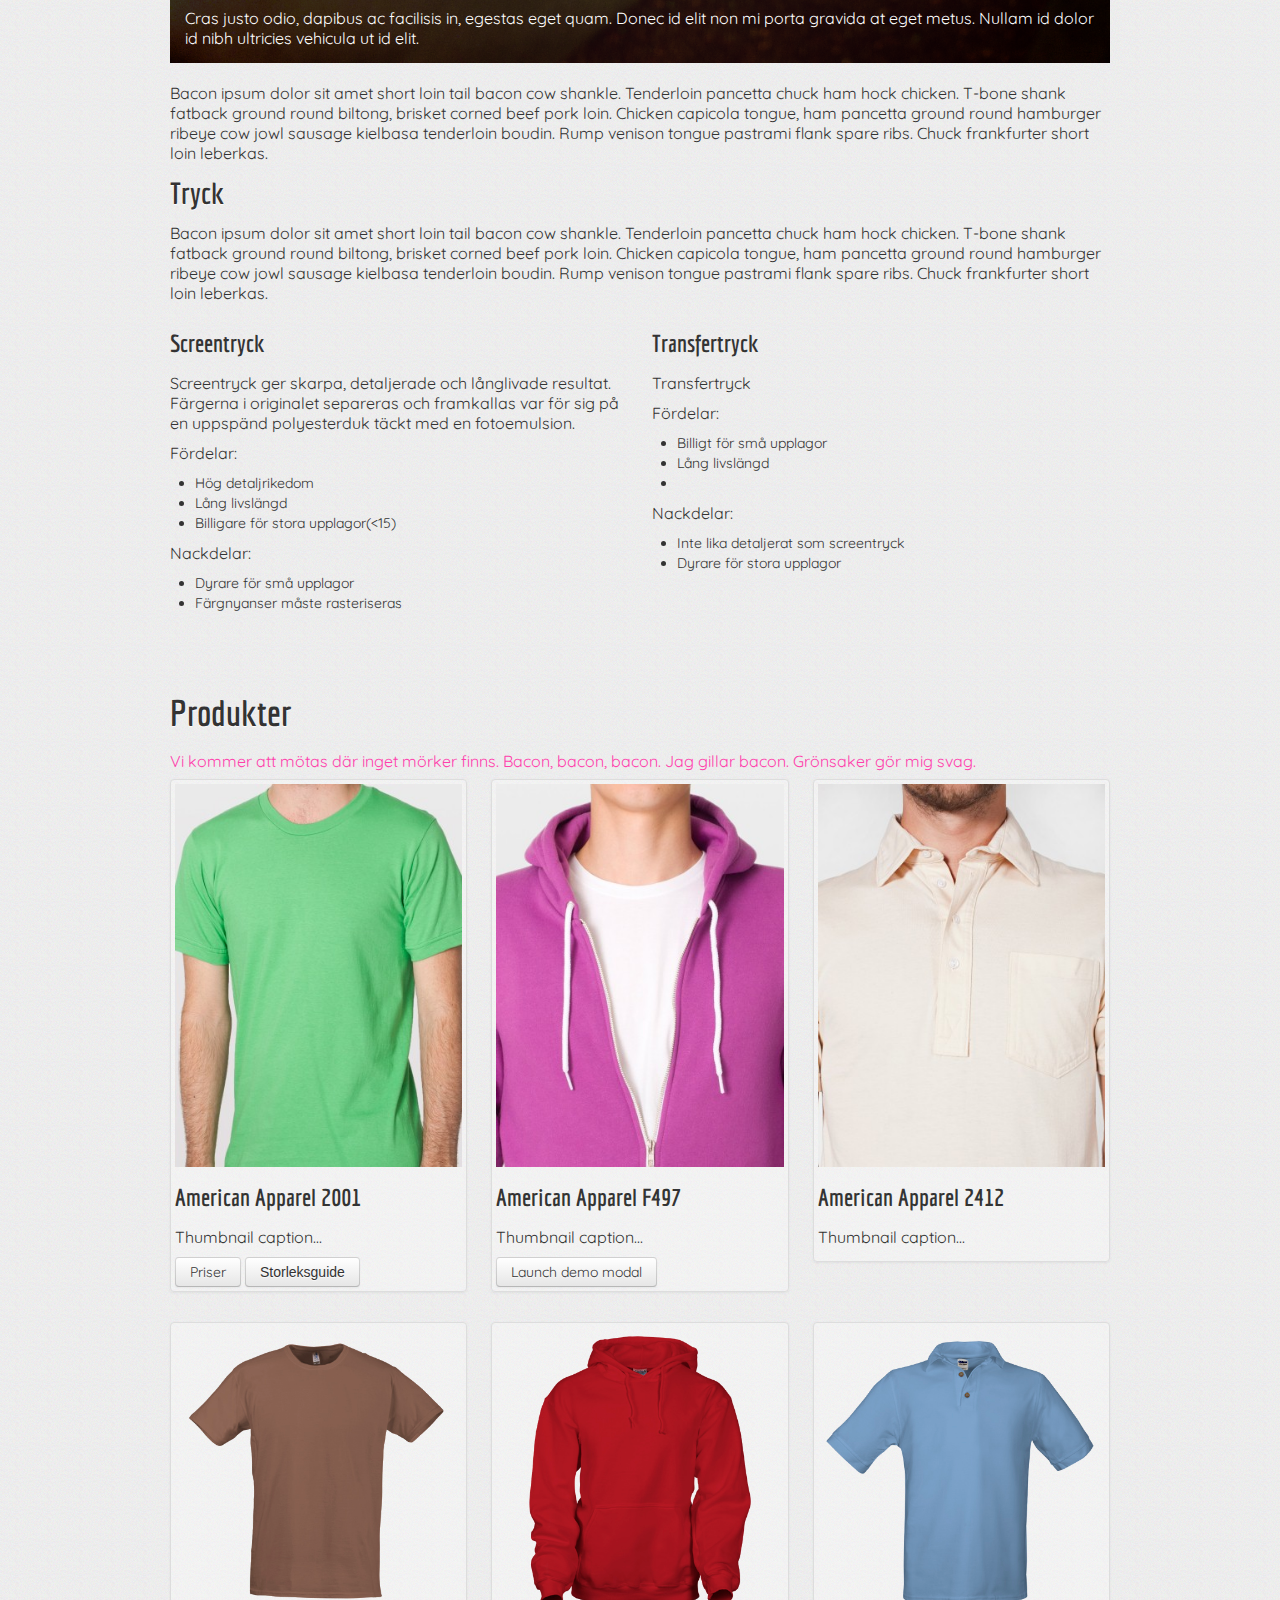
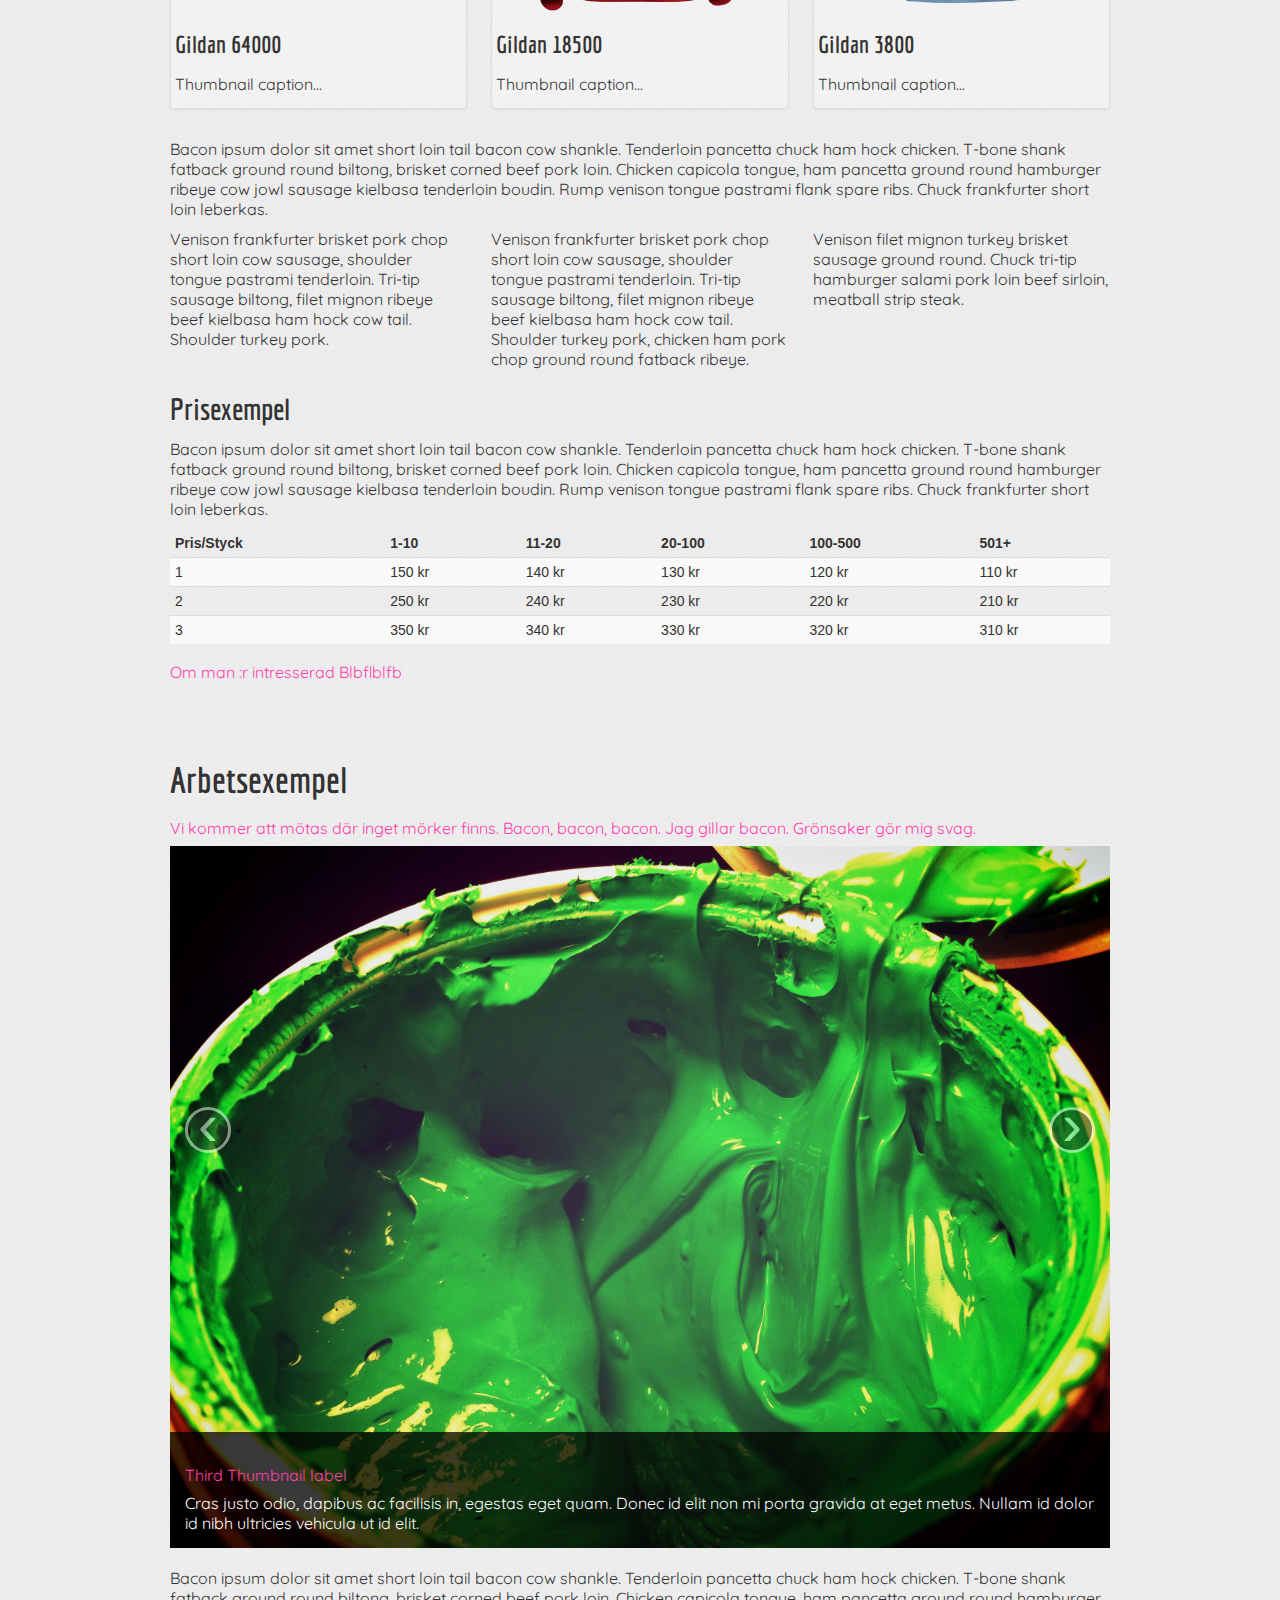
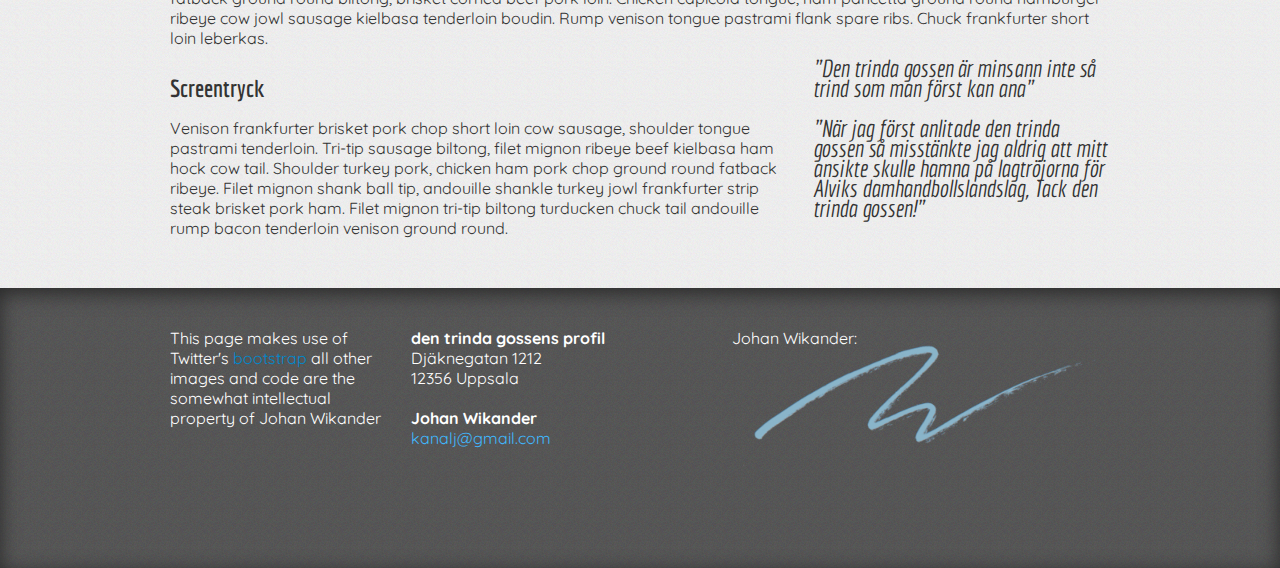
==== commit fcdfbd50: "Image update" ====
--- a/index.html
+++ b/index.html
@@ -267,14 +267,14 @@
 						<!-- Carousel items -->
 						<div class="carousel-inner">
 							<div class="active item">
+								<img src="img/samples/den trinda gossen 2.jpg" alt="">
+								<div class="carousel-caption">
+									<h4>Third Thumbnail label</h4>
+									<p>Cras justo odio, dapibus ac facilisis in, egestas eget quam. Donec id elit non mi porta gravida at eget metus. Nullam id dolor id nibh ultricies vehicula ut id elit.</p>
+								</div>
+							</div>
+							<div class="item">
 								<img src="img/samples/den trinda gossen 1.jpg" alt="">
-								<div class="carousel-caption">
-									<h4>Third Thumbnail label</h4>
-									<p>Cras justo odio, dapibus ac facilisis in, egestas eget quam. Donec id elit non mi porta gravida at eget metus. Nullam id dolor id nibh ultricies vehicula ut id elit.</p>
-								</div>
-							</div>
-							<div class="item">
-								<img src="img/samples/den trinda gossen 2.jpg" alt="">
 								<div class="carousel-caption">
 									<h4>Third Thumbnail label</h4>
 									<p>Cras justo odio, dapibus ac facilisis in, egestas eget quam. Donec id elit non mi porta gravida at eget metus. Nullam id dolor id nibh ultricies vehicula ut id elit.</p>
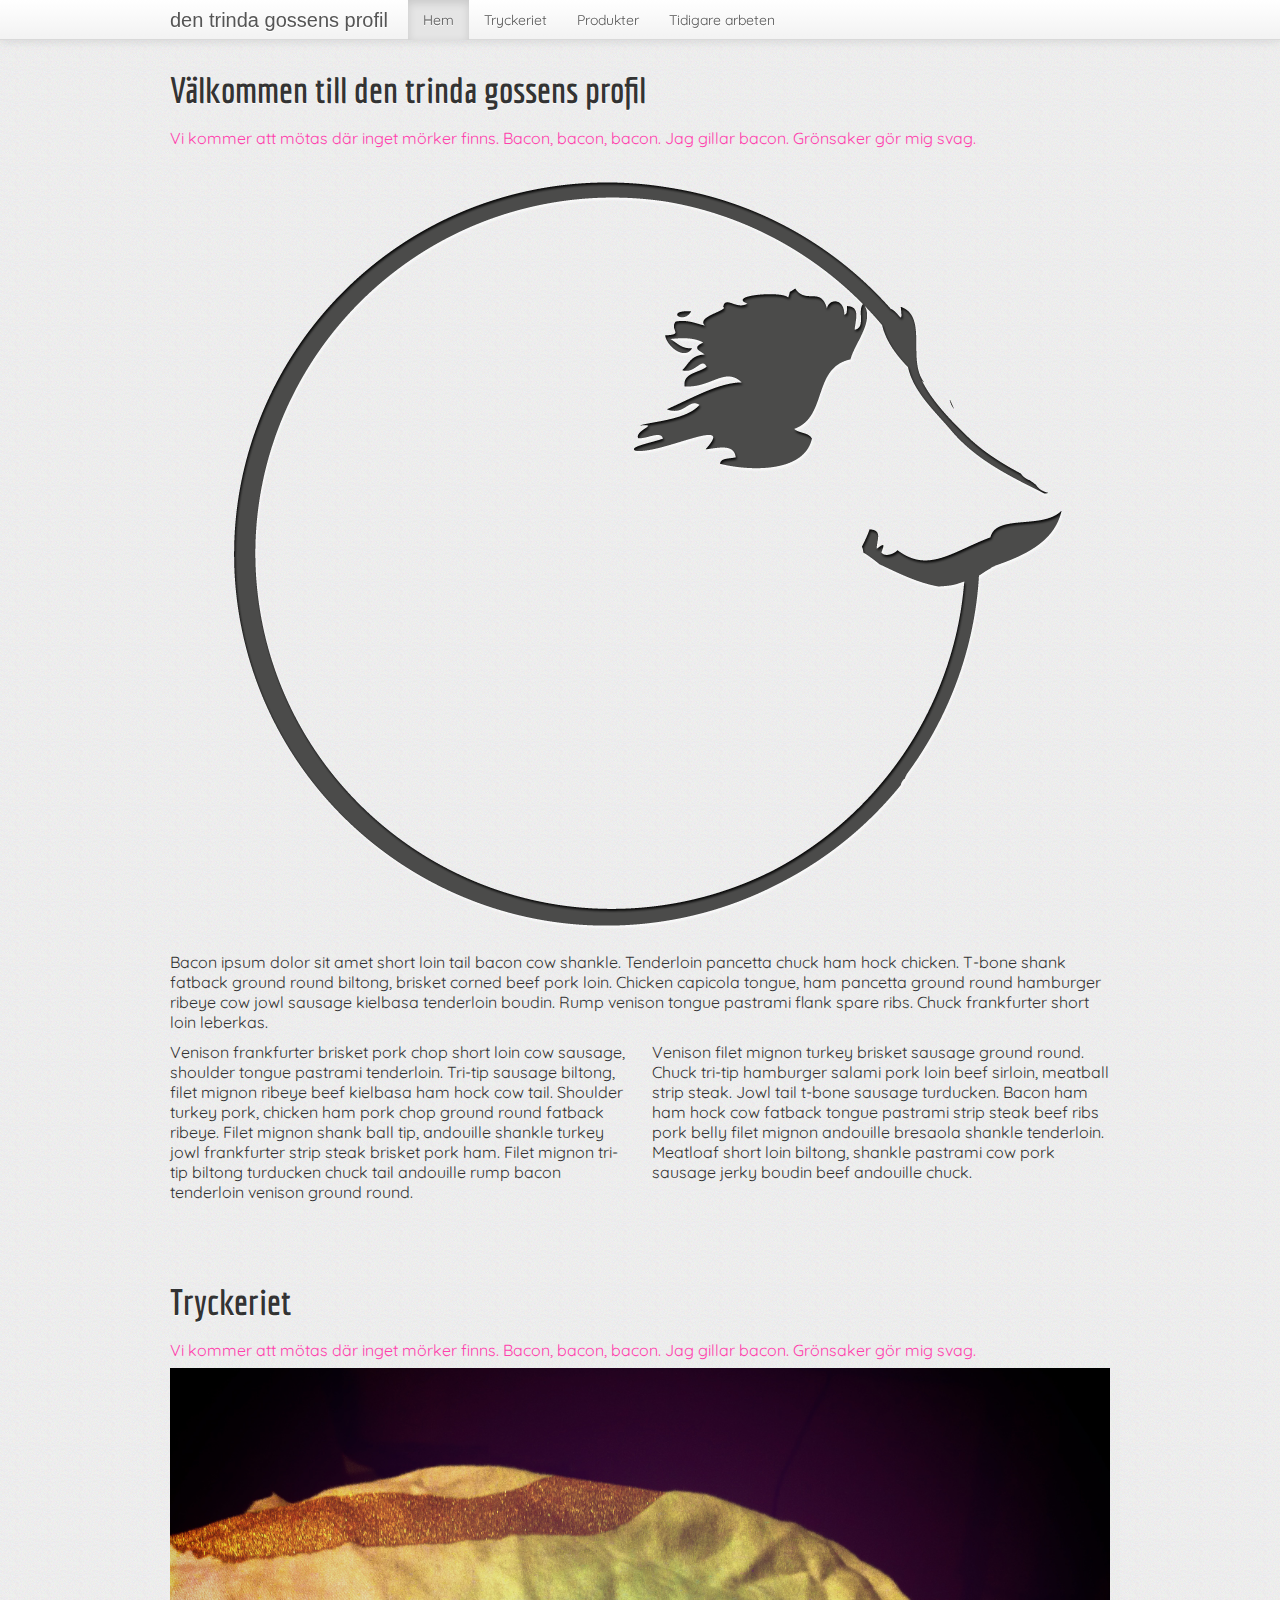
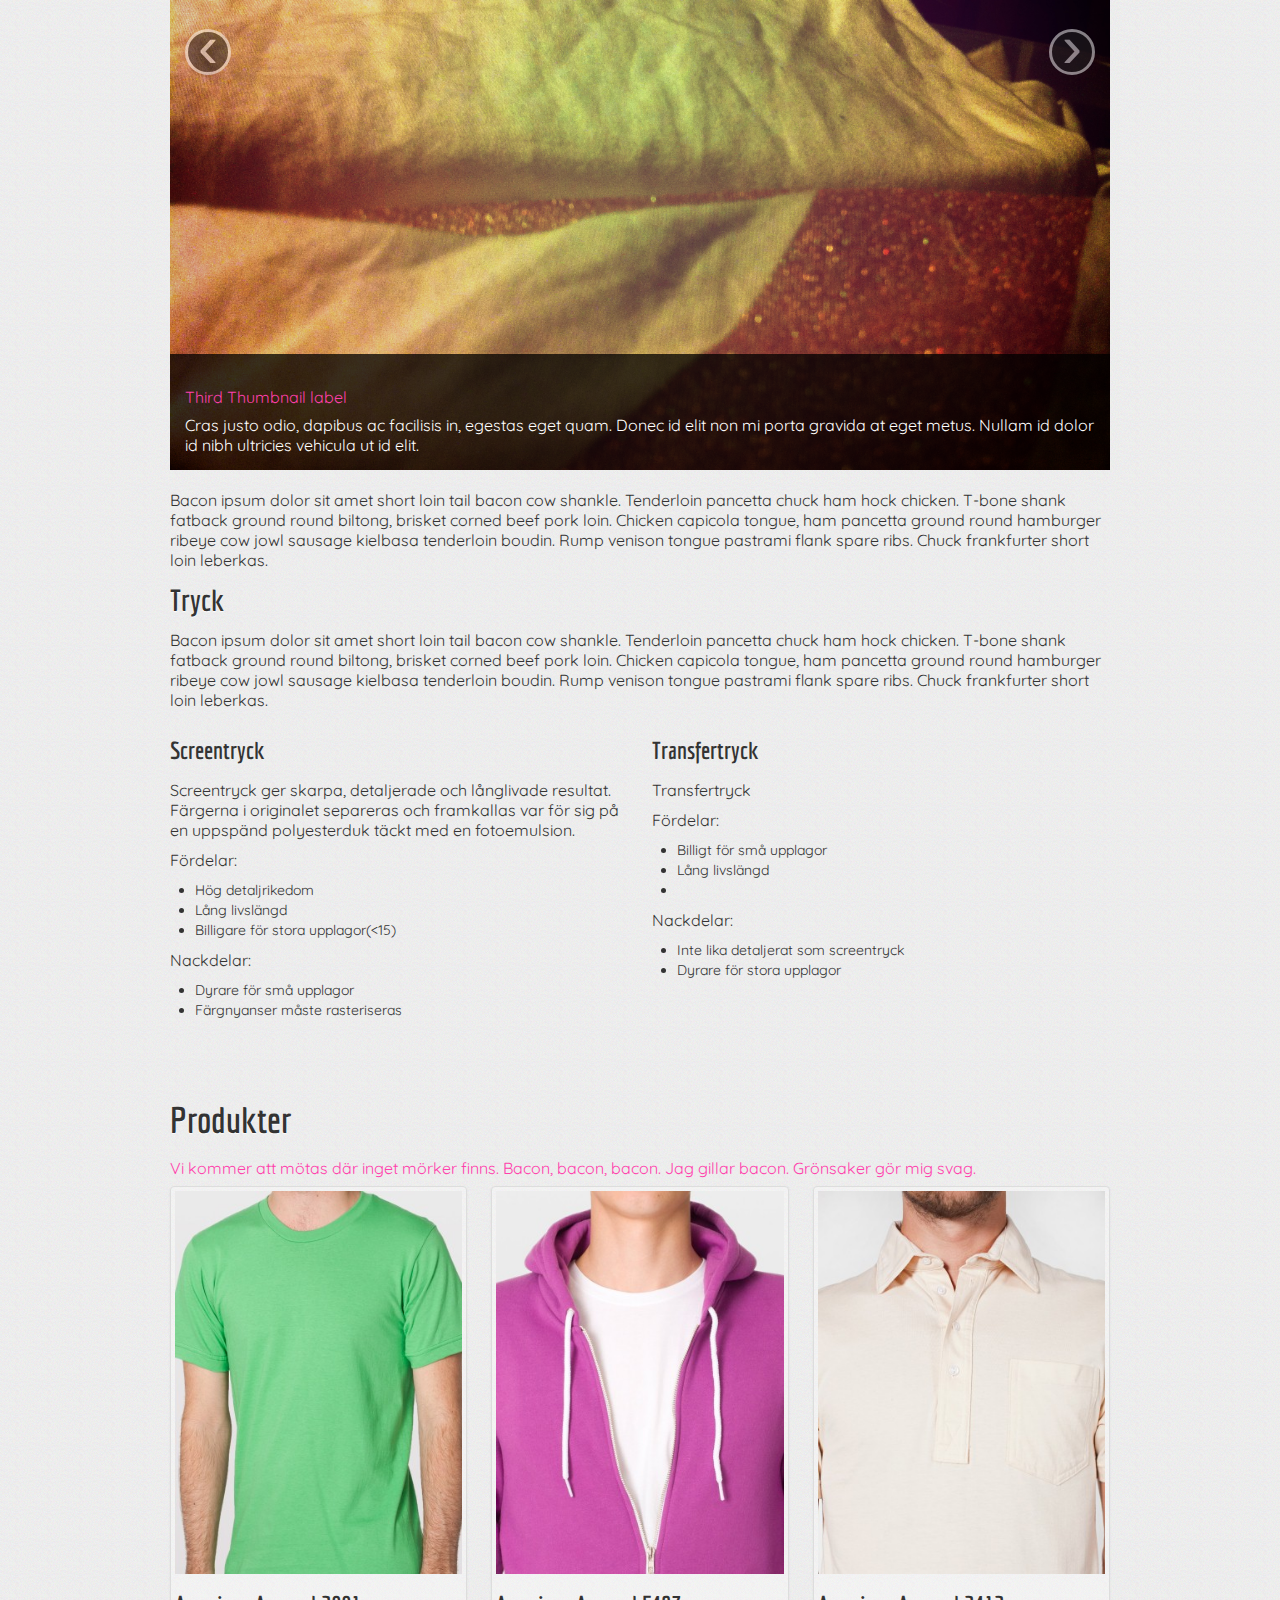
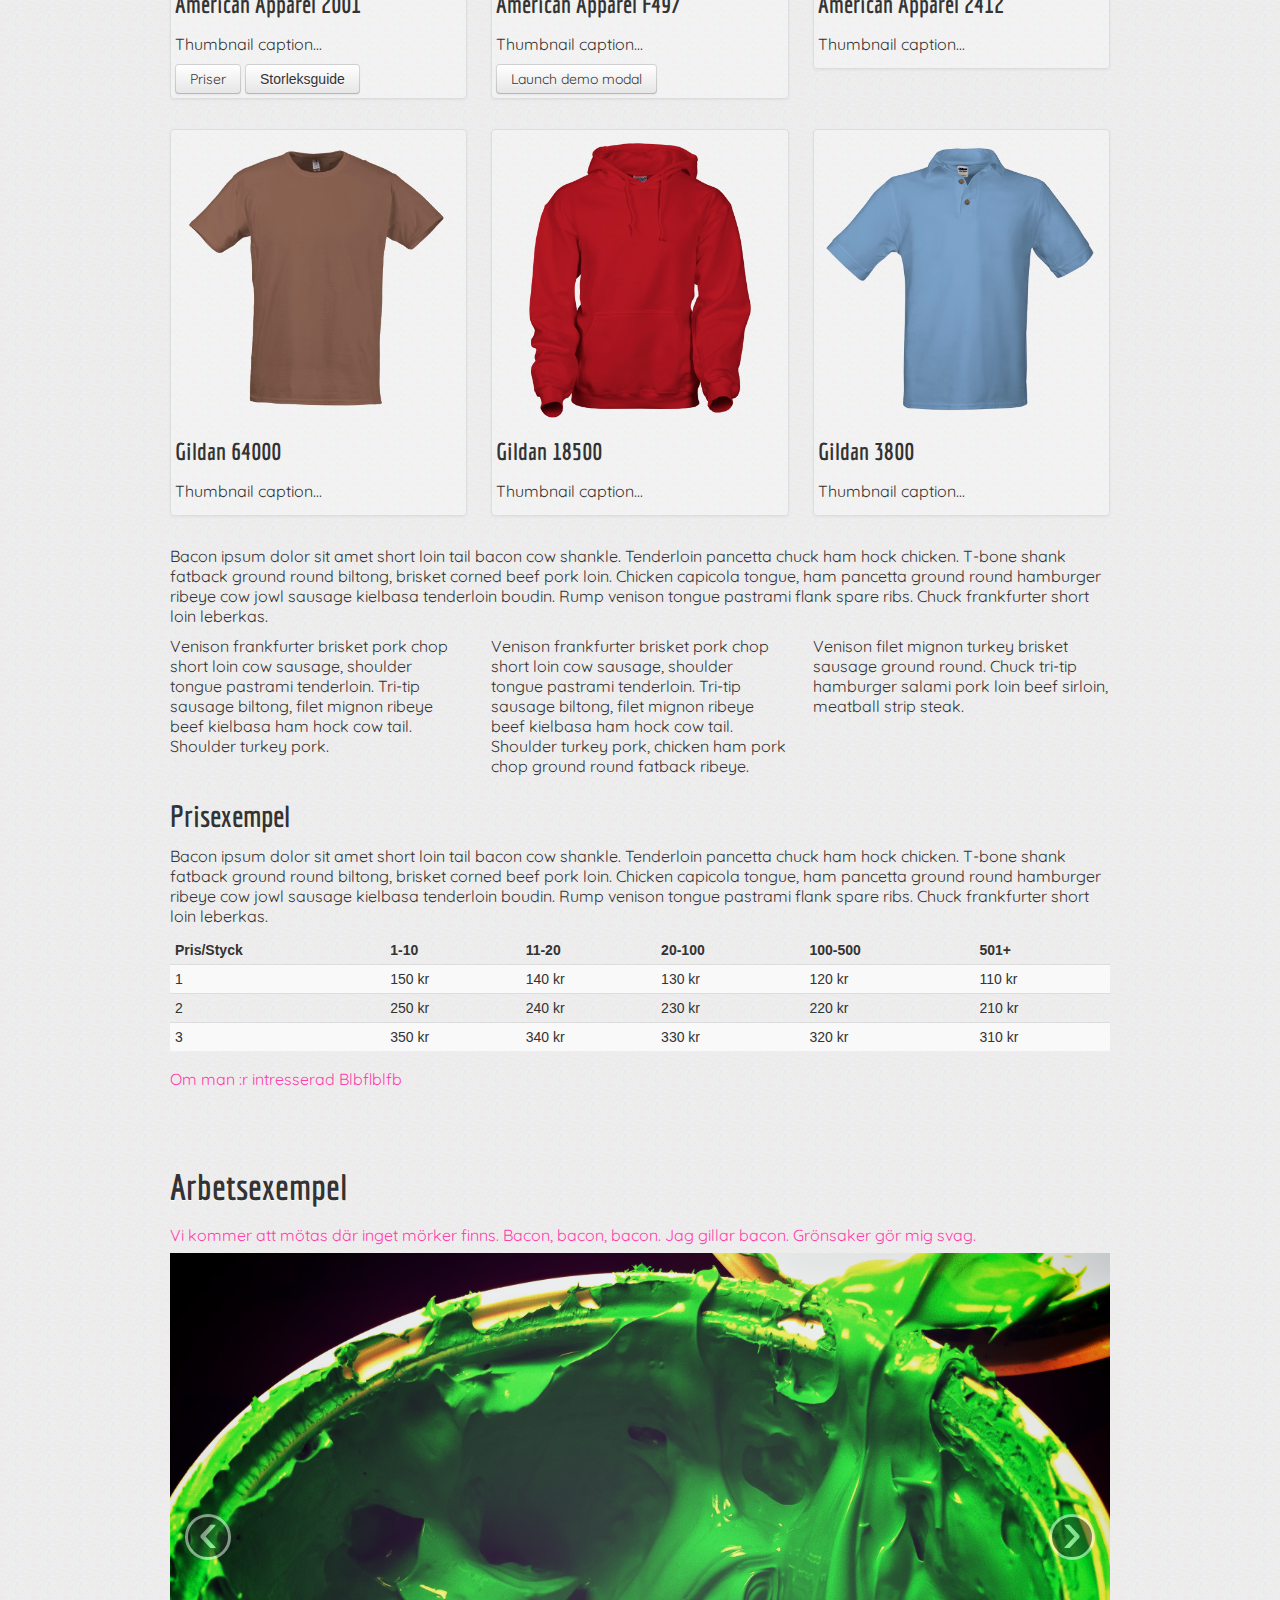
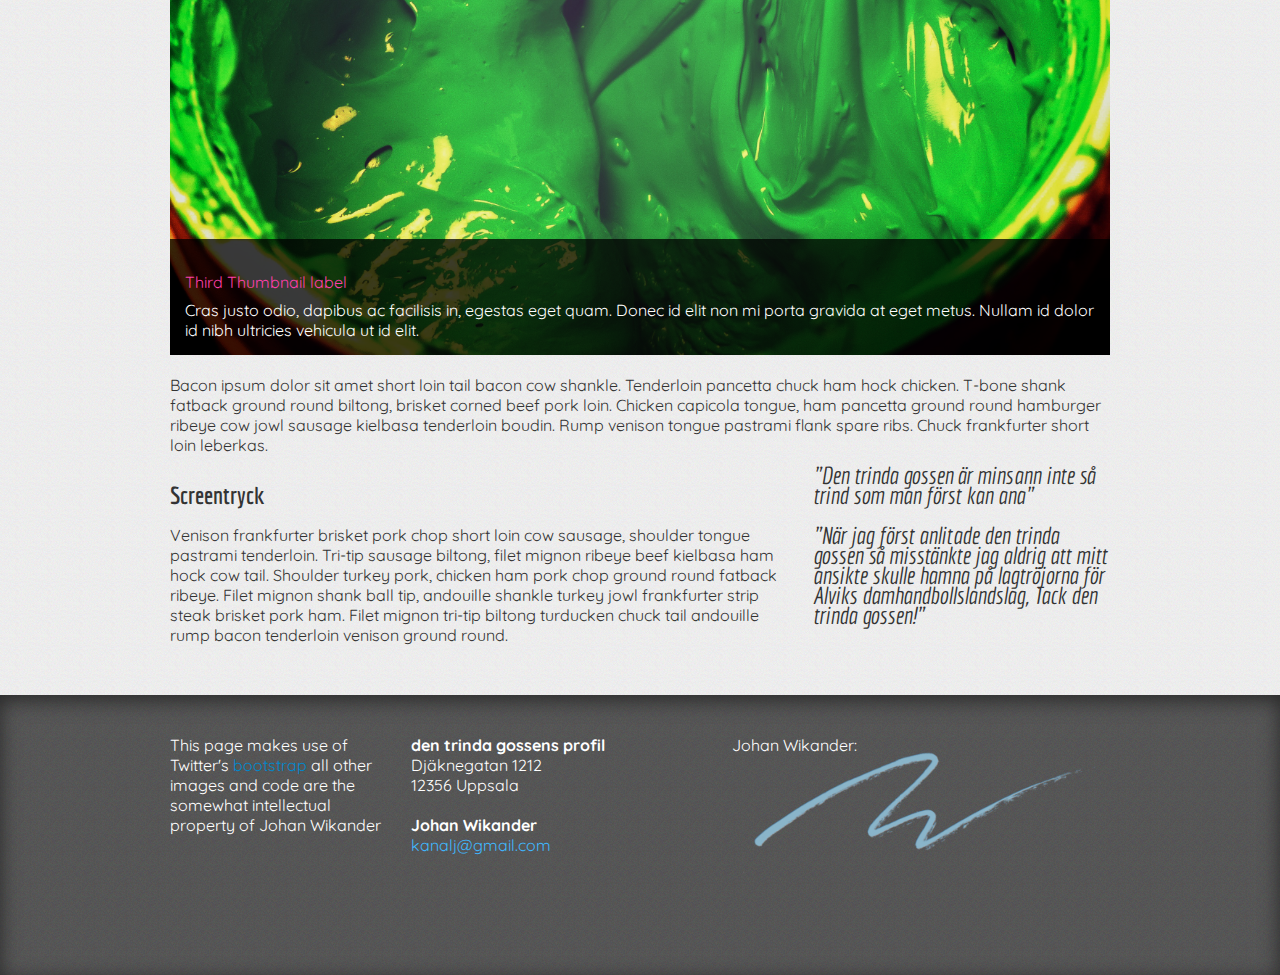
==== commit 5a6a7268: "Logo" ====
--- a/index.html
+++ b/index.html
@@ -53,7 +53,7 @@
 				<div class="row-fluid">
 					<h1>Välkommen till den trinda gossens profil</h1>
 					<h4>Vi kommer att mötas där inget mörker finns. Bacon, bacon, bacon. Jag gillar bacon. Grönsaker gör mig svag.</h2>
-					<img src="img/JWsign2.png" />
+					<img src="img/logotype.png" />
 					<p>Bacon ipsum dolor sit amet short loin tail bacon cow shankle. Tenderloin pancetta chuck ham hock chicken. T-bone shank fatback ground round biltong, brisket corned beef pork loin. Chicken capicola tongue, ham pancetta ground round hamburger ribeye cow jowl sausage kielbasa tenderloin boudin. Rump venison tongue pastrami flank spare ribs. Chuck frankfurter short loin leberkas.</p>
 				</div>
 		
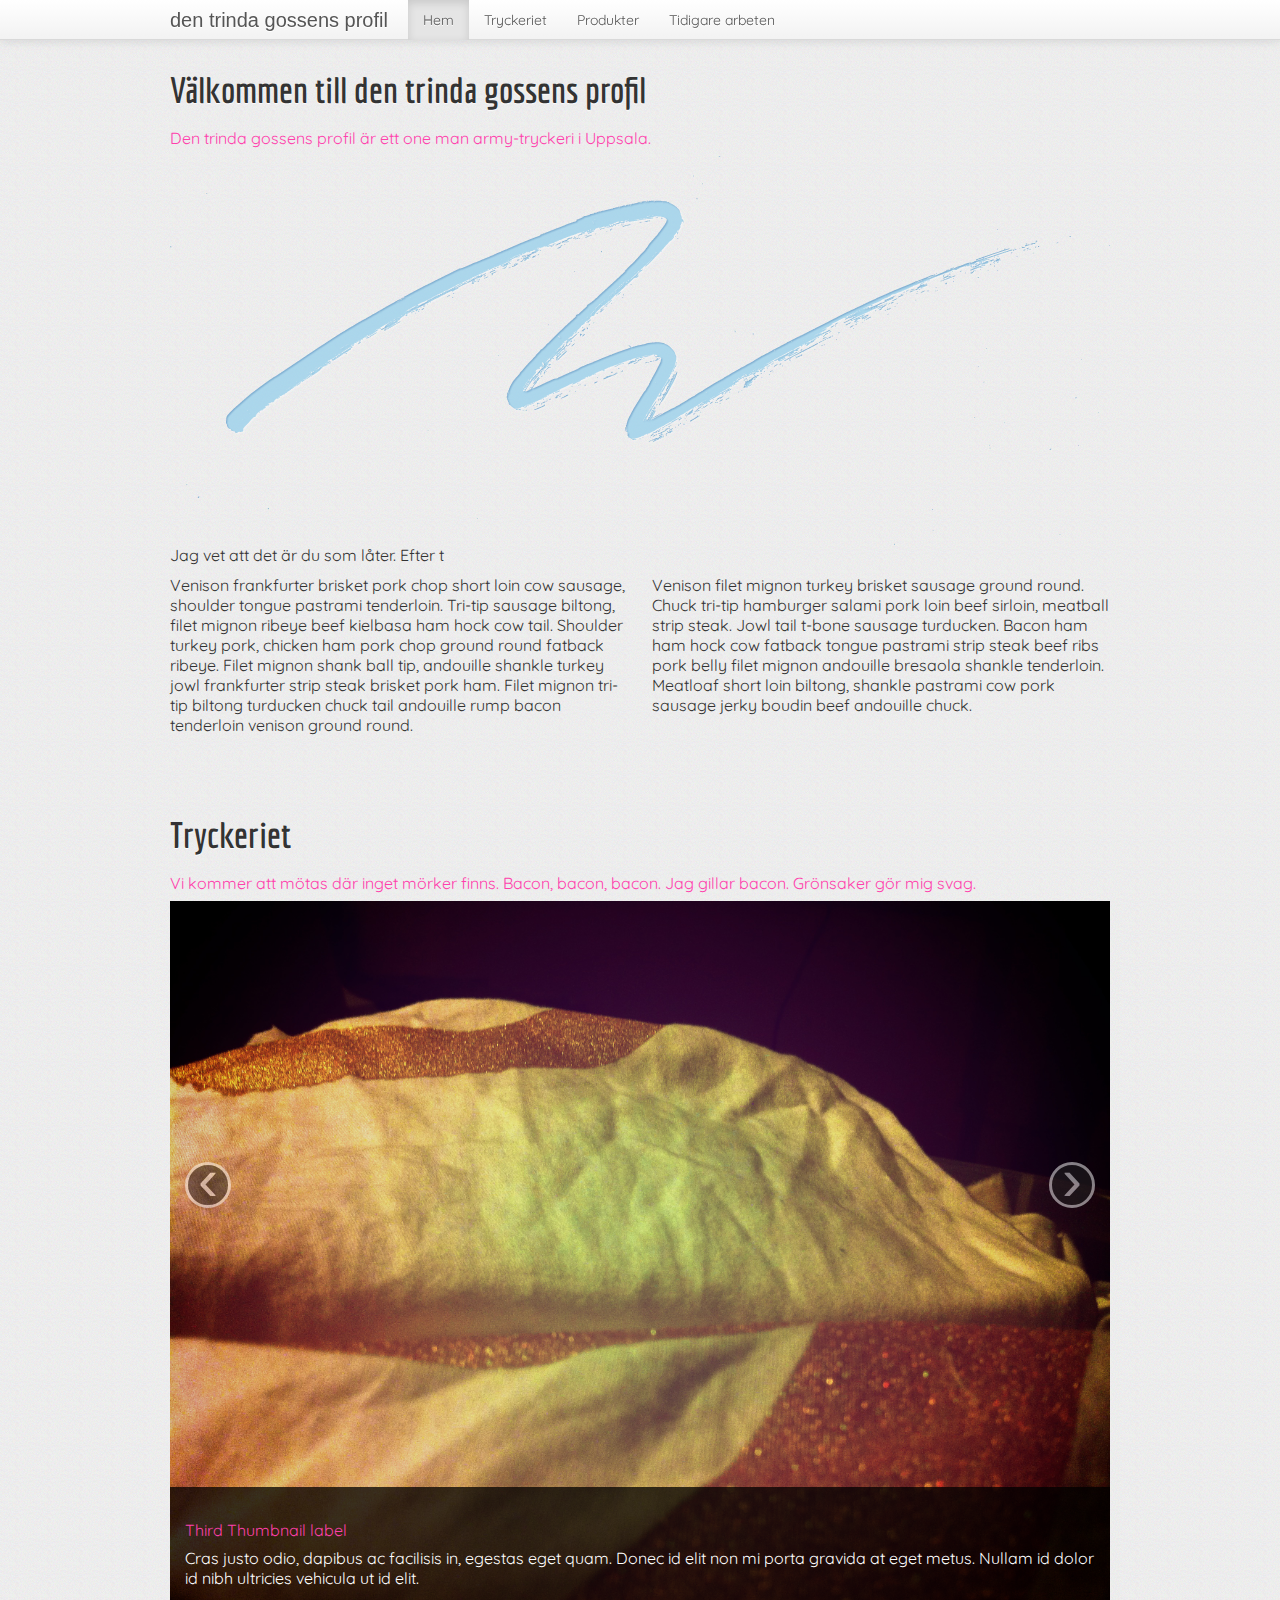
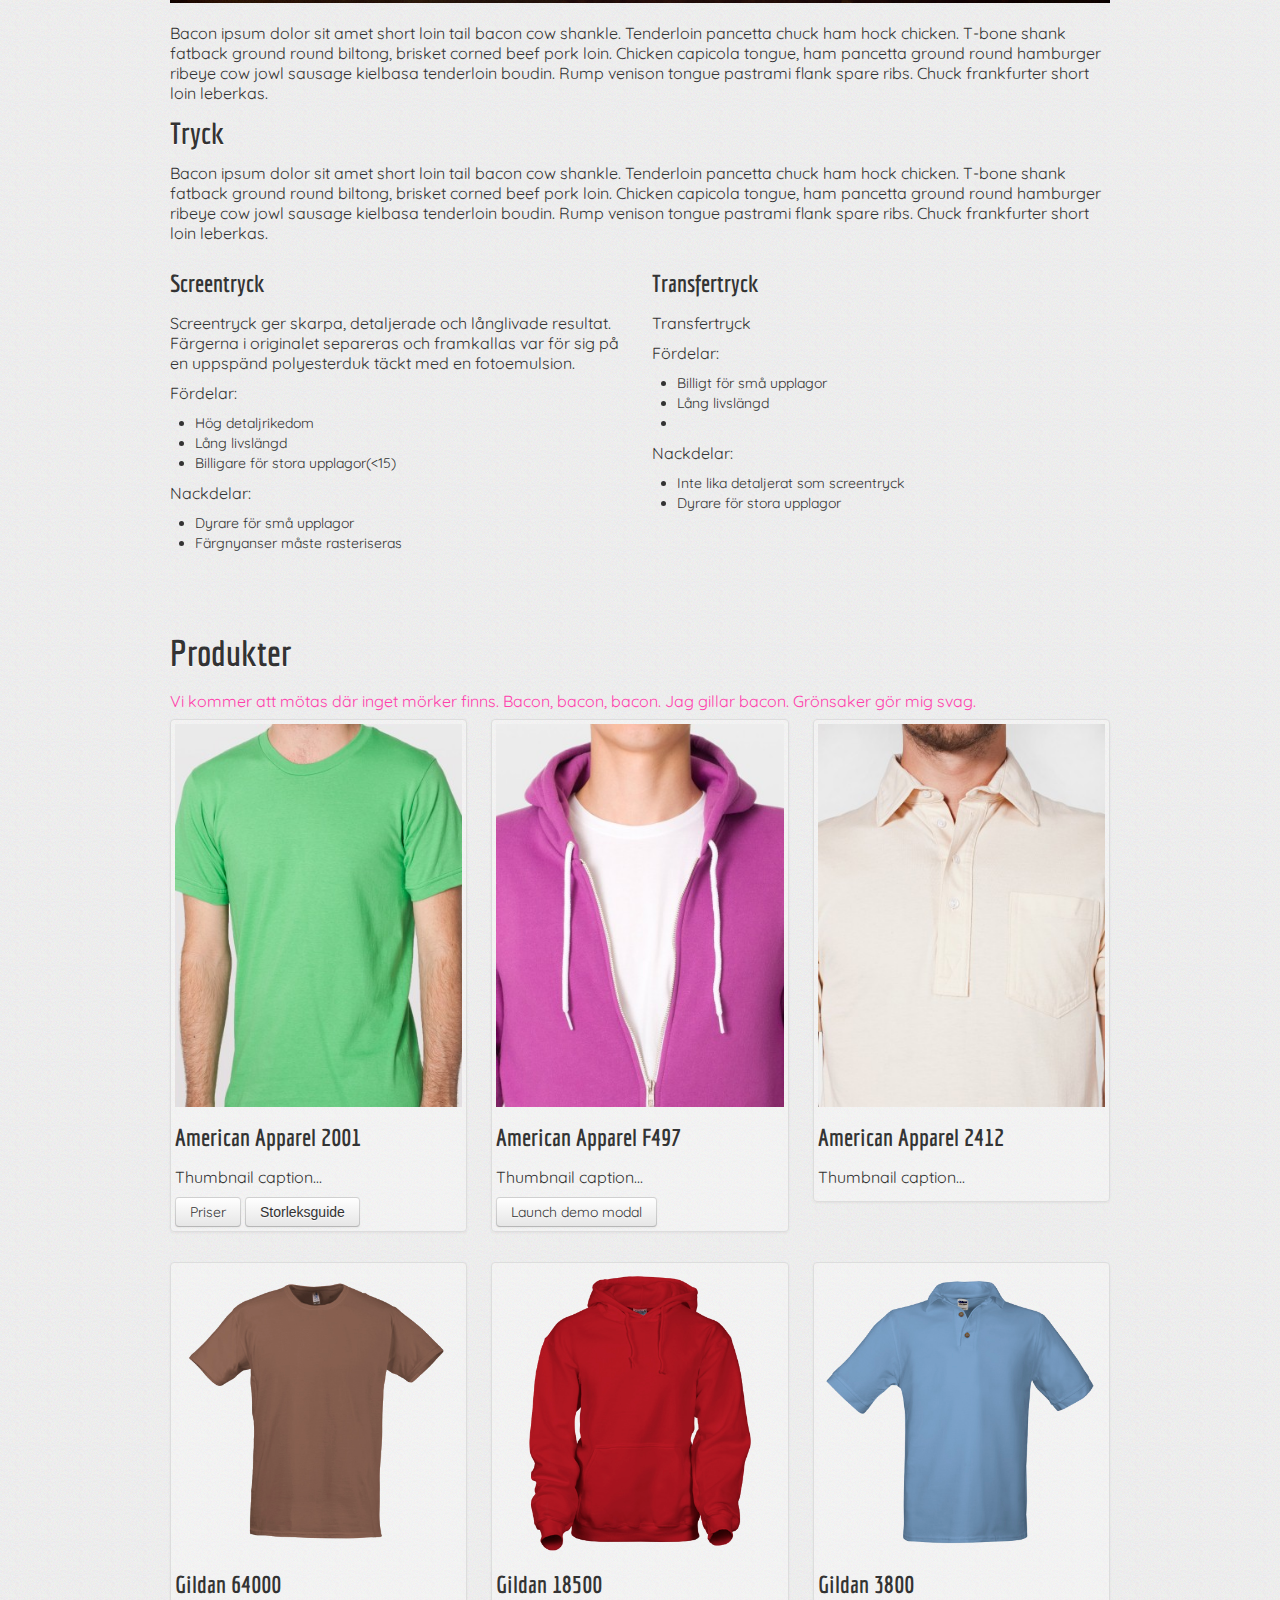
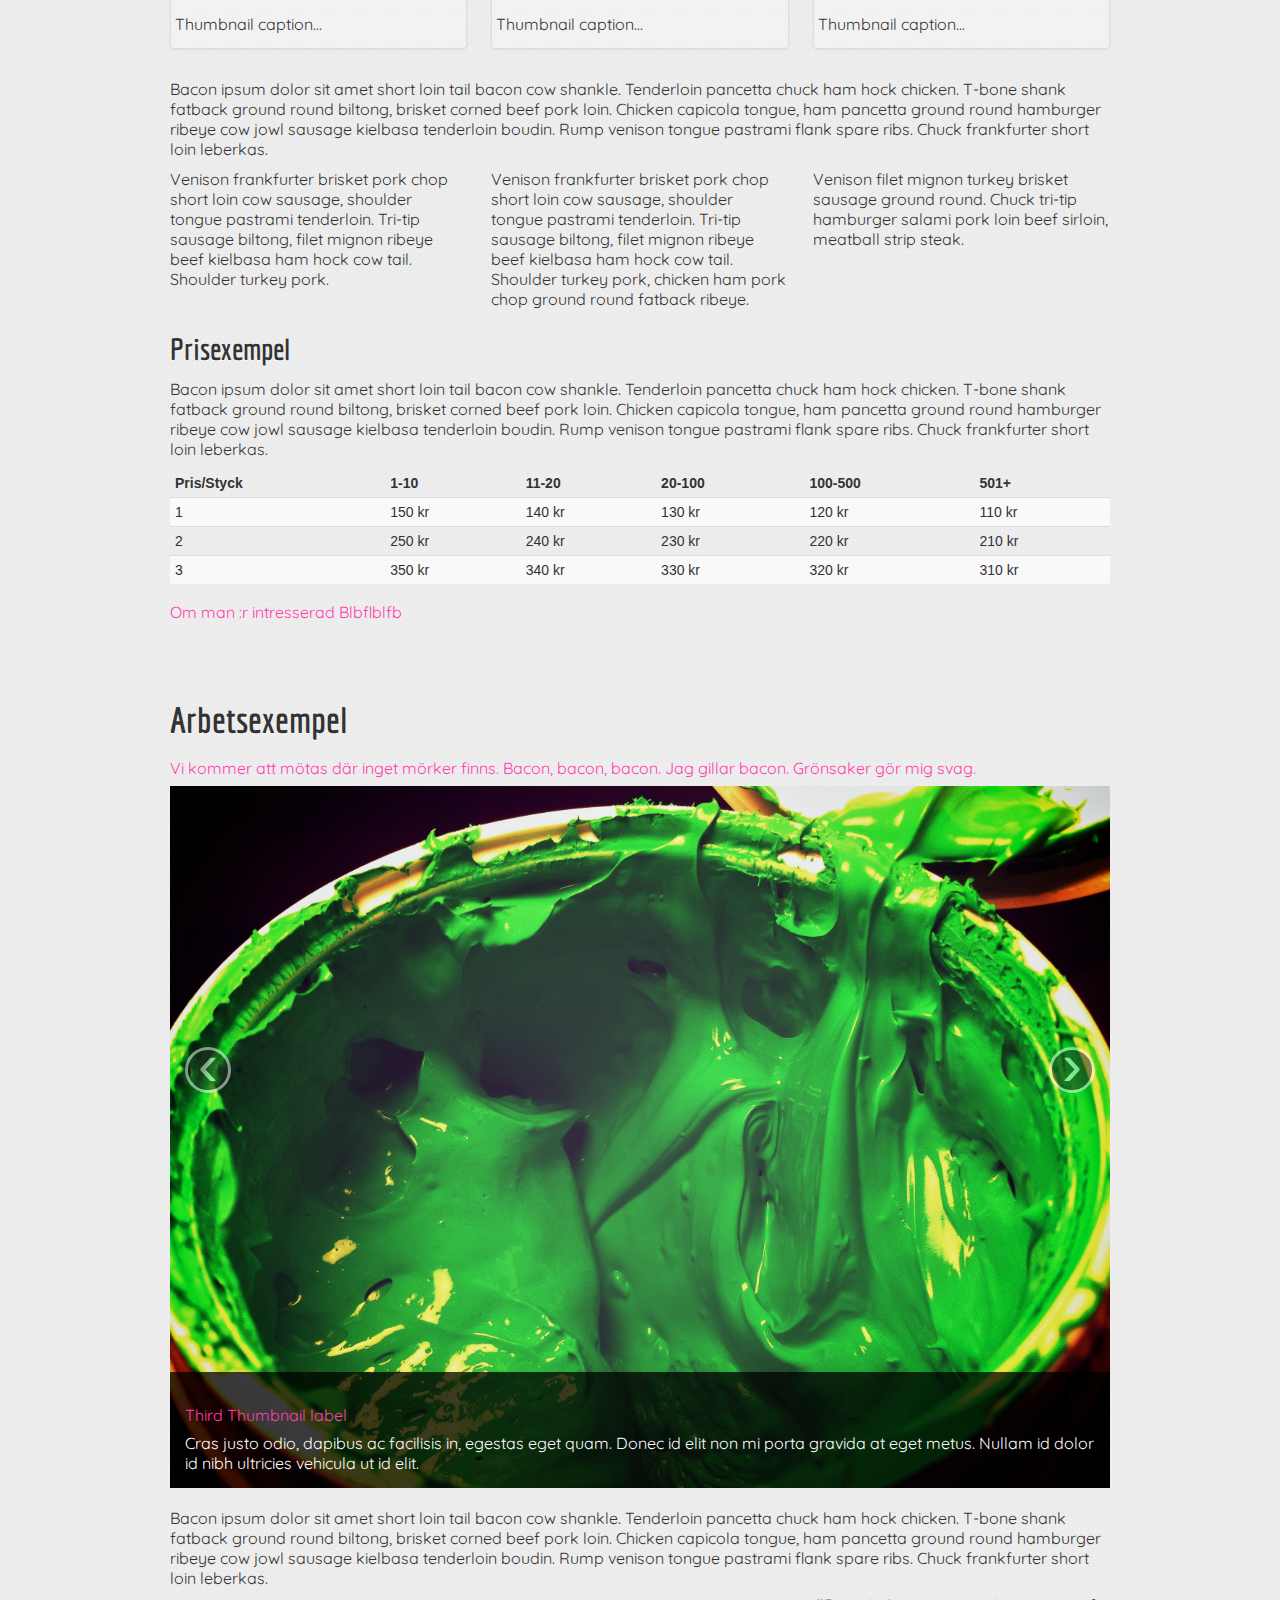
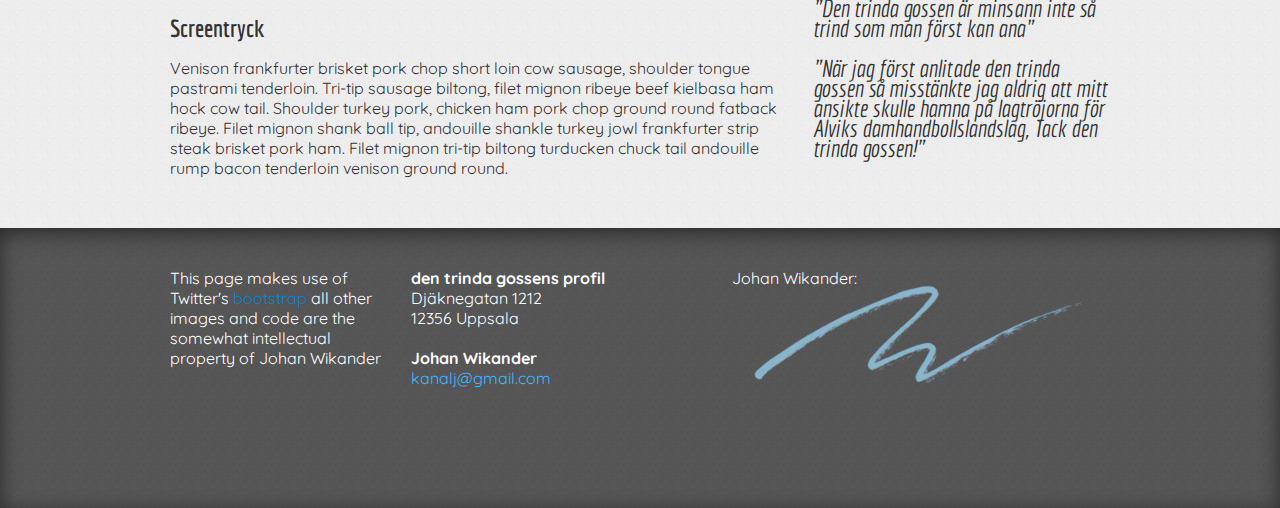
==== commit 10a56cd2: "Added description" ====
--- a/index.html
+++ b/index.html
@@ -52,9 +52,9 @@
 			<section id="home">
 				<div class="row-fluid">
 					<h1>Välkommen till den trinda gossens profil</h1>
-					<h4>Vi kommer att mötas där inget mörker finns. Bacon, bacon, bacon. Jag gillar bacon. Grönsaker gör mig svag.</h2>
-					<img src="img/logotype.png" />
-					<p>Bacon ipsum dolor sit amet short loin tail bacon cow shankle. Tenderloin pancetta chuck ham hock chicken. T-bone shank fatback ground round biltong, brisket corned beef pork loin. Chicken capicola tongue, ham pancetta ground round hamburger ribeye cow jowl sausage kielbasa tenderloin boudin. Rump venison tongue pastrami flank spare ribs. Chuck frankfurter short loin leberkas.</p>
+					<h4>Den trinda gossens profil är ett one man army-tryckeri i Uppsala.</h2>
+					<img src="img/JWsign2.png" />
+					<p>Jag vet att det är du som låter. Efter t</p>
 				</div>
 		
 				<div class="row-fluid">
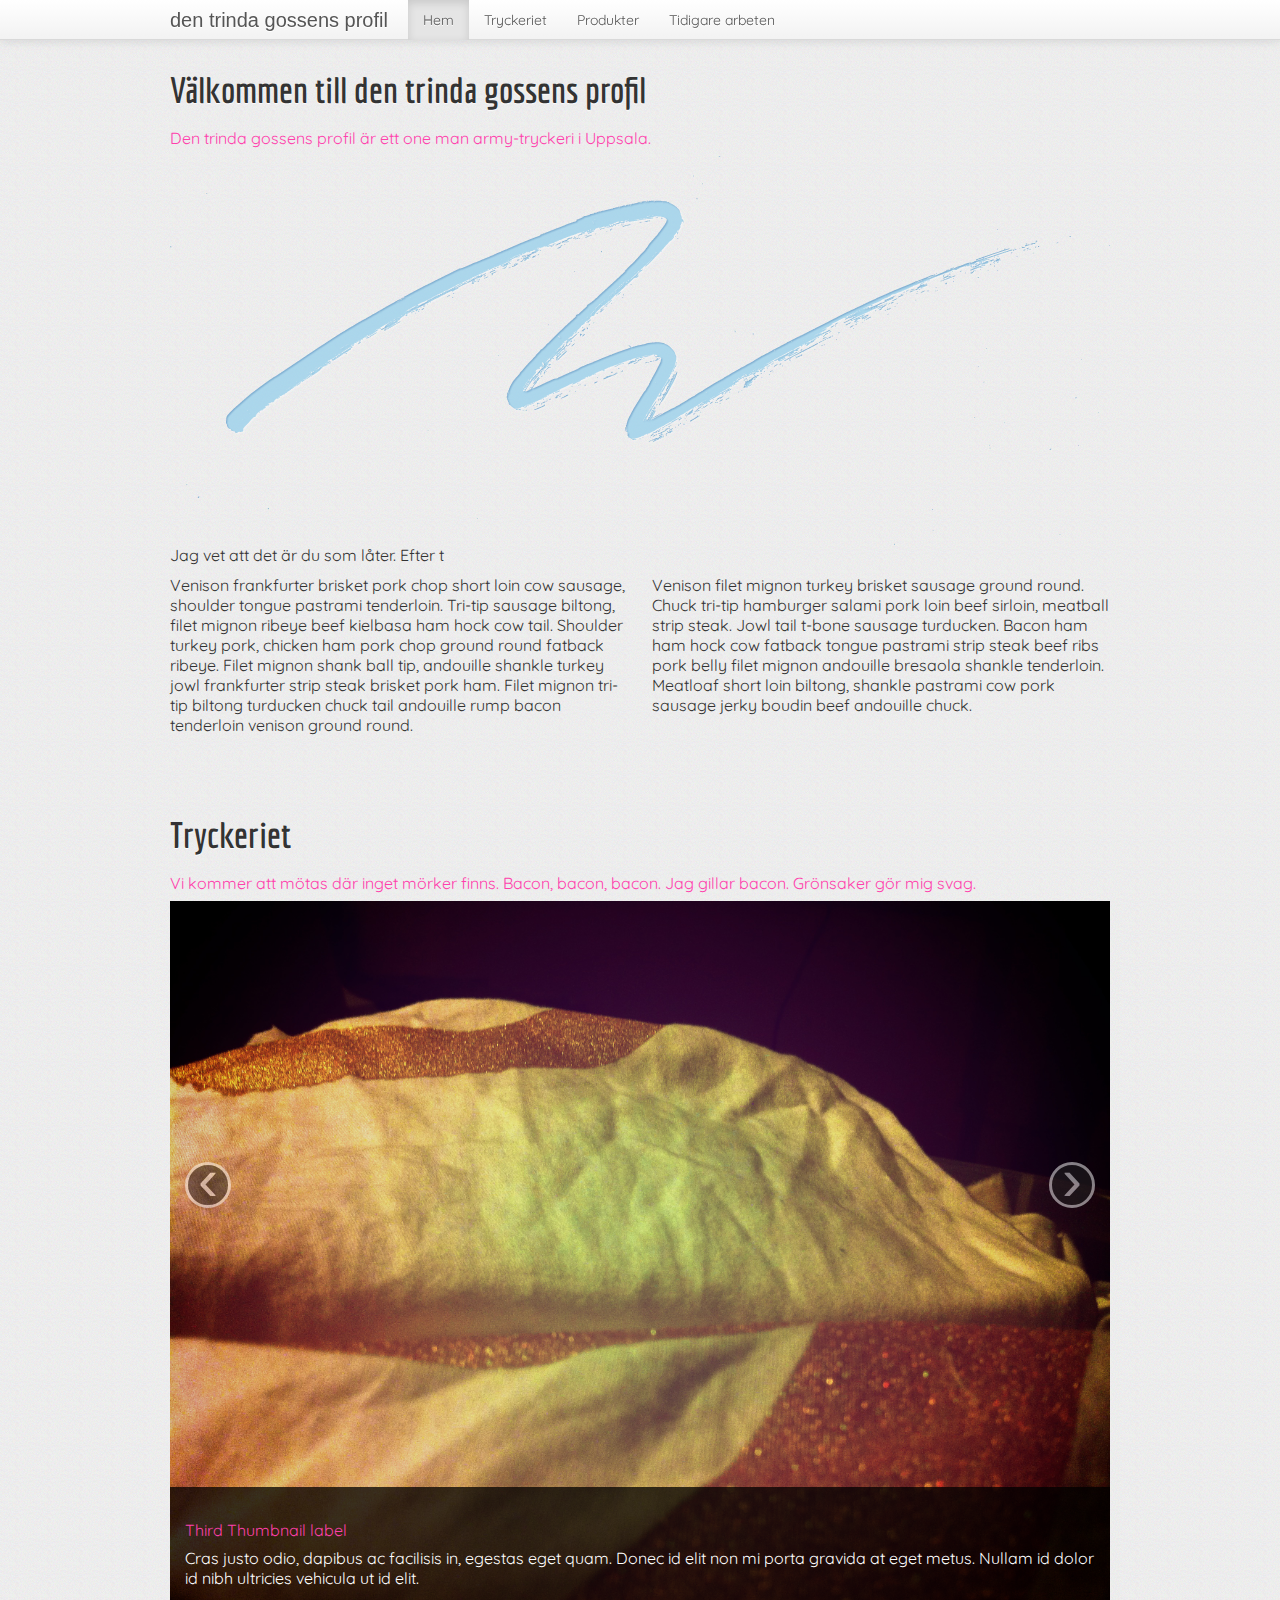
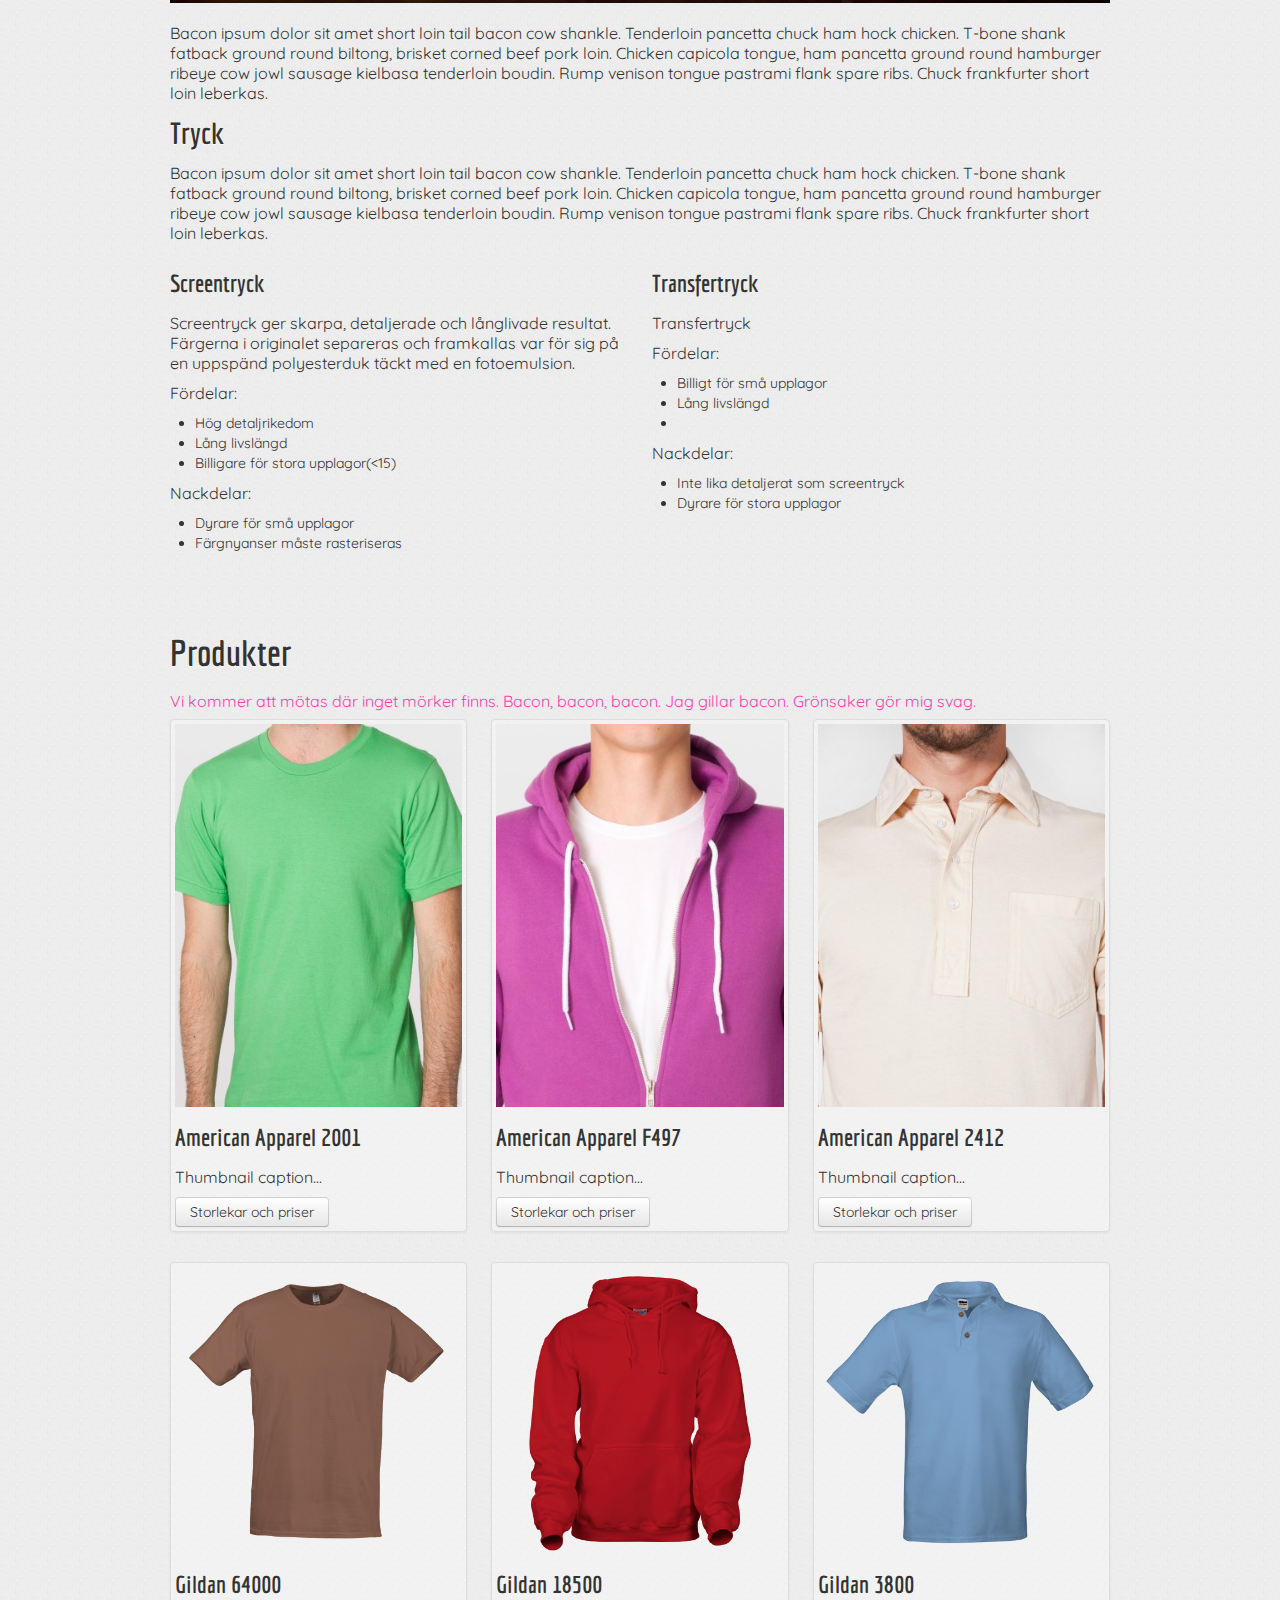
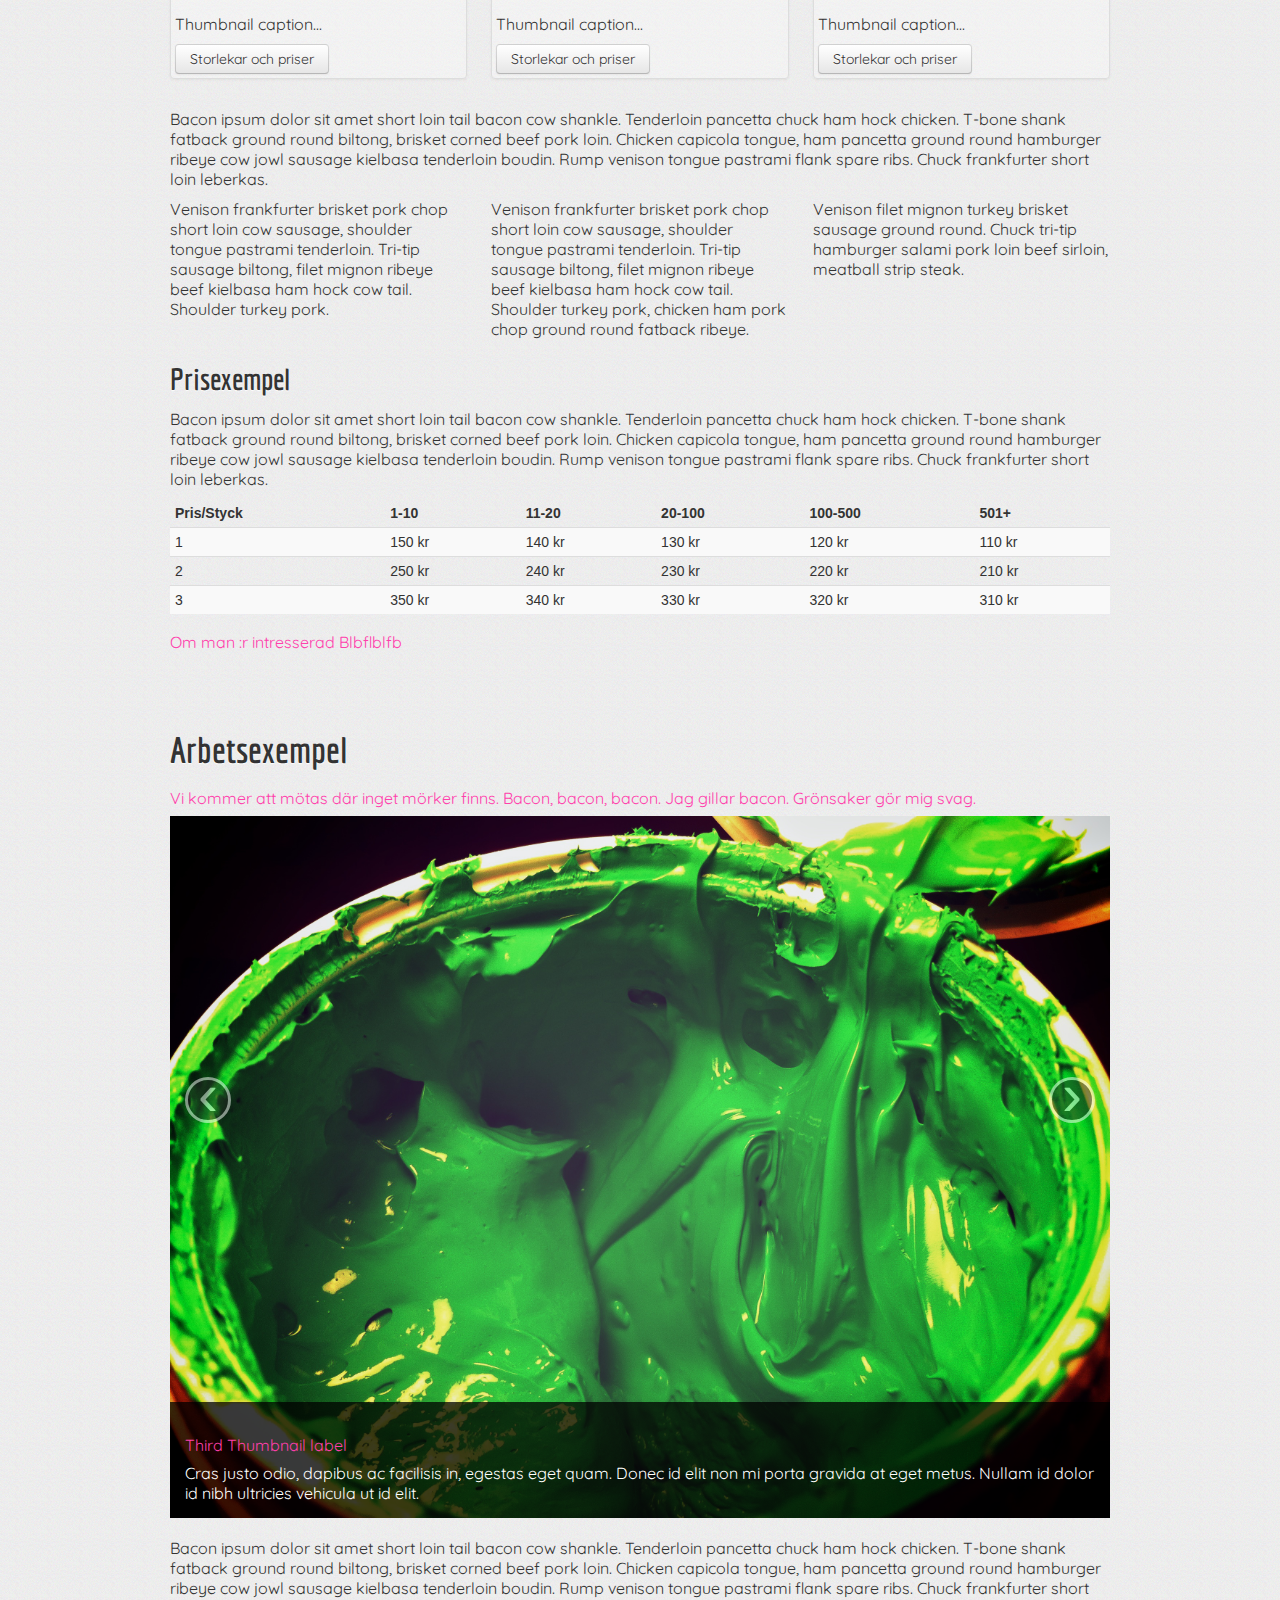
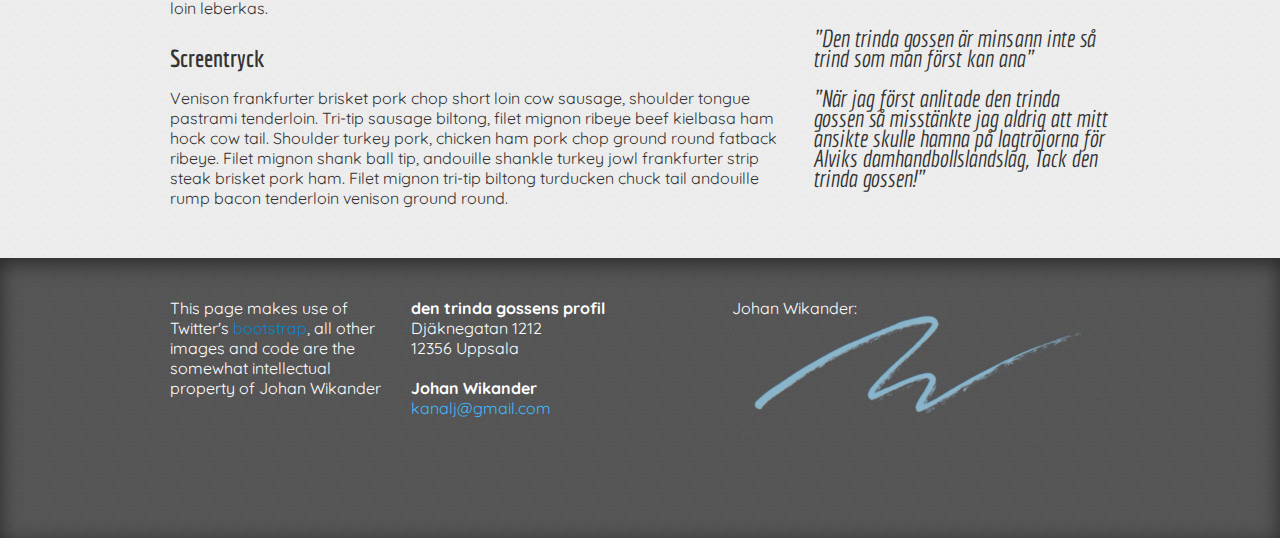
==== commit 85573c35: "All modals OK" ====
--- a/index.html
+++ b/index.html
@@ -153,8 +153,7 @@
 			  						<img src="img/products/2001.jpeg" alt="">
 			  						<h3>American Apparel 2001</h3>
 			  						<p>Thumbnail caption...</p>
-  									<a href="#pricing2001" role="button" class="btn" data-toggle="modal">Priser</a>
-  									<button type="button" class="btn" data-toggle="button">Storleksguide</button>
+  									<a href="#AmericanApparel2001" role="button" class="btn" data-toggle="modal">Storlekar och priser</a>
 								</div>
 							</li>
 							<li class="span4">
@@ -162,7 +161,7 @@
 			  						<img src="img/products/F497.jpeg" alt="">
 			  						<h3>American Apparel F497</h3>
 			  						<p>Thumbnail caption...</p>
-									<a href="#myModal" role="button" class="btn" data-toggle="modal">Launch demo modal</a>
+									<a href="#AmericanApparelF497" role="button" class="btn" data-toggle="modal">Storlekar och priser</a>
 								</div>
 							</li>
 							<li class="span4">
@@ -170,6 +169,7 @@
 			  						<img src="img/products/2412.jpeg" alt="">
 			  						<h3>American Apparel 2412</h3>
 			  						<p>Thumbnail caption...</p>
+									<a href="#AmericanApparel2412" role="button" class="btn" data-toggle="modal">Storlekar och priser</a>
 								</div>
 							</li>  	  					
 						</ul>
@@ -179,6 +179,7 @@
 			  						<img src="img/products/64000.png" alt="">
 			  						<h3>Gildan 64000</h3>
 			  						<p>Thumbnail caption...</p>
+									<a href="#Gildan64000" role="button" class="btn" data-toggle="modal">Storlekar och priser</a>
 								</div>
 							</li>
 							<li class="span4">
@@ -186,6 +187,7 @@
 			  						<img src="img/products/18500.png" alt="">
 			  						<h3>Gildan 18500</h3>
 			  						<p>Thumbnail caption...</p>
+									<a href="#Gildan18500" role="button" class="btn" data-toggle="modal">Storlekar och priser</a>
 								</div>
 							</li>
 							<li class="span4">
@@ -193,6 +195,7 @@
 			  						<img src="img/products/3800.png" alt="">
 			  						<h3>Gildan 3800</h3>
 			  						<p>Thumbnail caption...</p>
+									<a href="#Gildan3800" role="button" class="btn" data-toggle="modal">Storlekar och priser</a>
 								</div>
 							</li>  	  					
 						</ul>
@@ -310,10 +313,10 @@
 	</div>
 </div>
 
-<div class="modal hide" id="myModal" tabindex="-1" role="dialog" aria-labelledby="myModalLabel" aria-hidden="true">
+<div class="modal hide" id="AmericanApparel2001" tabindex="-1" role="dialog" aria-labelledby="myModalLabel" aria-hidden="true">
   <div class="modal-header">
     <button type="button" class="close" data-dismiss="modal" aria-hidden="true">×</button>
-    <h3 id="myModalLabel">Priser</h3>
+    <h3 id="myModalLabel">Priser och Storlekar, American Apparel 2001</h3>
   </div>
   <div class="modal-body">
 	  <table class="table table-condensed table-striped">
@@ -375,12 +378,338 @@
 	  </table>
   </div>
 </div>
+<div class="modal hide" id="AmericanApparelF497" tabindex="-1" role="dialog" aria-labelledby="myModalLabel" aria-hidden="true">
+  <div class="modal-header">
+    <button type="button" class="close" data-dismiss="modal" aria-hidden="true">×</button>
+    <h3 id="myModalLabel">Priser och Storlekar, American Apparel F497</h3>
+  </div>
+  <div class="modal-body">
+	  <table class="table table-condensed table-striped">
+  	  	<thead>
+  	  		<tr>
+				<th></th>
+  				<th>1-10</th>
+  				<th>11-20</th>
+  				<th>20-100</th>
+  			</tr>
+  	  	</thead>
+	  	<tbody>
+	  		<tr>
+				<td>T-shirt</td>
+				<td>100 kr</td>
+				<td></td>
+				<td></td>
+			</tr>
+	  	</tbody>
+	  </table>
+	  <table class="table table-condensed table-striped">
+  	  	<thead>
+			<tr>
+				<th></th>
+				<th>XXS</th>
+				<th>XS</th>
+				<th>S</th>
+				<th>M</th>
+				<th>L</th>
+				<th>XL</th>
+				<th>2XL</th>
+				<th>3XL</th>
+			</tr>
+  	  	</thead>
+	  	<tbody>
+			<tr>
+				<td>Chest (cm)</td>
+				<td>74-79</td>
+				<td>76-81</td>
+				<td>86-91</td>
+				<td>97-102</td>
+				<td>107-112</td>
+				<td>117-122</td>
+				<td>122-127</td>
+				<td>127-132</td>
+			</tr>
+			<tr>
+				<td>Waist (cm)</td>
+				<td>69-74</td>
+				<td>71-76</td>
+				<td>76-81</td>
+				<td>81-84</td>
+				<td>84-86</td>
+				<td>91-97</td>
+				<td>102-107</td>
+				<td>112-122</td>
+			</tr>
+	  	</tbody>
+	  </table>
+  </div>
+</div>
+<div class="modal hide" id="AmericanApparel2412" tabindex="-1" role="dialog" aria-labelledby="myModalLabel" aria-hidden="true">
+  <div class="modal-header">
+    <button type="button" class="close" data-dismiss="modal" aria-hidden="true">×</button>
+    <h3 id="myModalLabel">Priser och Storlekar, American Apparel 2412</h3>
+  </div>
+  <div class="modal-body">
+	  <table class="table table-condensed table-striped">
+  	  	<thead>
+  	  		<tr>
+				<th></th>
+  				<th>1-10</th>
+  				<th>11-20</th>
+  				<th>20-100</th>
+  			</tr>
+  	  	</thead>
+	  	<tbody>
+	  		<tr>
+				<td>T-shirt</td>
+				<td>100 kr</td>
+				<td></td>
+				<td></td>
+			</tr>
+	  	</tbody>
+	  </table>
+	  <table class="table table-condensed table-striped">
+  	  	<thead>
+			<tr>
+				<th></th>
+				<th>XXS</th>
+				<th>XS</th>
+				<th>S</th>
+				<th>M</th>
+				<th>L</th>
+				<th>XL</th>
+				<th>2XL</th>
+				<th>3XL</th>
+			</tr>
+  	  	</thead>
+	  	<tbody>
+			<tr>
+				<td>Chest (cm)</td>
+				<td>74-79</td>
+				<td>76-81</td>
+				<td>86-91</td>
+				<td>97-102</td>
+				<td>107-112</td>
+				<td>117-122</td>
+				<td>122-127</td>
+				<td>127-132</td>
+			</tr>
+			<tr>
+				<td>Waist (cm)</td>
+				<td>69-74</td>
+				<td>71-76</td>
+				<td>76-81</td>
+				<td>81-84</td>
+				<td>84-86</td>
+				<td>91-97</td>
+				<td>102-107</td>
+				<td>112-122</td>
+			</tr>
+	  	</tbody>
+	  </table>
+  </div>
+</div>
+<div class="modal hide" id="Gildan64000" tabindex="-1" role="dialog" aria-labelledby="myModalLabel" aria-hidden="true">
+  <div class="modal-header">
+    <button type="button" class="close" data-dismiss="modal" aria-hidden="true">×</button>
+    <h3 id="myModalLabel">Priser och Storlekar, Gildan 64000</h3>
+  </div>
+  <div class="modal-body">
+	  <table class="table table-condensed table-striped">
+  	  	<thead>
+  	  		<tr>
+				<th></th>
+  				<th>1-10</th>
+  				<th>11-20</th>
+  				<th>20-100</th>
+  			</tr>
+  	  	</thead>
+	  	<tbody>
+	  		<tr>
+				<td>T-shirt</td>
+				<td>100 kr</td>
+				<td></td>
+				<td></td>
+			</tr>
+	  	</tbody>
+	  </table>
+	  <table class="table table-condensed table-striped">
+  	  	<thead>
+			<tr>
+				<th></th>
+				<th>XXS</th>
+				<th>XS</th>
+				<th>S</th>
+				<th>M</th>
+				<th>L</th>
+				<th>XL</th>
+				<th>2XL</th>
+				<th>3XL</th>
+			</tr>
+  	  	</thead>
+	  	<tbody>
+			<tr>
+				<td>Chest (cm)</td>
+				<td>74-79</td>
+				<td>76-81</td>
+				<td>86-91</td>
+				<td>97-102</td>
+				<td>107-112</td>
+				<td>117-122</td>
+				<td>122-127</td>
+				<td>127-132</td>
+			</tr>
+			<tr>
+				<td>Waist (cm)</td>
+				<td>69-74</td>
+				<td>71-76</td>
+				<td>76-81</td>
+				<td>81-84</td>
+				<td>84-86</td>
+				<td>91-97</td>
+				<td>102-107</td>
+				<td>112-122</td>
+			</tr>
+	  	</tbody>
+	  </table>
+  </div>
+</div>
+<div class="modal hide" id="Gildan18500" tabindex="-1" role="dialog" aria-labelledby="myModalLabel" aria-hidden="true">
+  <div class="modal-header">
+    <button type="button" class="close" data-dismiss="modal" aria-hidden="true">×</button>
+    <h3 id="myModalLabel">Priser och Storlekar, Gildan 18500</h3>
+  </div>
+  <div class="modal-body">
+	  <table class="table table-condensed table-striped">
+  	  	<thead>
+  	  		<tr>
+				<th></th>
+  				<th>1-10</th>
+  				<th>11-20</th>
+  				<th>20-100</th>
+  			</tr>
+  	  	</thead>
+	  	<tbody>
+	  		<tr>
+				<td>T-shirt</td>
+				<td>100 kr</td>
+				<td></td>
+				<td></td>
+			</tr>
+	  	</tbody>
+	  </table>
+	  <table class="table table-condensed table-striped">
+  	  	<thead>
+			<tr>
+				<th></th>
+				<th>XXS</th>
+				<th>XS</th>
+				<th>S</th>
+				<th>M</th>
+				<th>L</th>
+				<th>XL</th>
+				<th>2XL</th>
+				<th>3XL</th>
+			</tr>
+  	  	</thead>
+	  	<tbody>
+			<tr>
+				<td>Chest (cm)</td>
+				<td>74-79</td>
+				<td>76-81</td>
+				<td>86-91</td>
+				<td>97-102</td>
+				<td>107-112</td>
+				<td>117-122</td>
+				<td>122-127</td>
+				<td>127-132</td>
+			</tr>
+			<tr>
+				<td>Waist (cm)</td>
+				<td>69-74</td>
+				<td>71-76</td>
+				<td>76-81</td>
+				<td>81-84</td>
+				<td>84-86</td>
+				<td>91-97</td>
+				<td>102-107</td>
+				<td>112-122</td>
+			</tr>
+	  	</tbody>
+	  </table>
+  </div>
+</div>
+<div class="modal hide" id="Gildan3800" tabindex="-1" role="dialog" aria-labelledby="myModalLabel" aria-hidden="true">
+  <div class="modal-header">
+    <button type="button" class="close" data-dismiss="modal" aria-hidden="true">×</button>
+    <h3 id="myModalLabel">Priser och Storlekar, Gildan 3800</h3>
+  </div>
+  <div class="modal-body">
+	  <table class="table table-condensed table-striped">
+  	  	<thead>
+  	  		<tr>
+				<th></th>
+  				<th>1-10</th>
+  				<th>11-20</th>
+  				<th>20-100</th>
+  			</tr>
+  	  	</thead>
+	  	<tbody>
+	  		<tr>
+				<td>T-shirt</td>
+				<td>100 kr</td>
+				<td></td>
+				<td></td>
+			</tr>
+	  	</tbody>
+	  </table>
+	  <table class="table table-condensed table-striped">
+  	  	<thead>
+			<tr>
+				<th></th>
+				<th>XXS</th>
+				<th>XS</th>
+				<th>S</th>
+				<th>M</th>
+				<th>L</th>
+				<th>XL</th>
+				<th>2XL</th>
+				<th>3XL</th>
+			</tr>
+  	  	</thead>
+	  	<tbody>
+			<tr>
+				<td>Chest (cm)</td>
+				<td>74-79</td>
+				<td>76-81</td>
+				<td>86-91</td>
+				<td>97-102</td>
+				<td>107-112</td>
+				<td>117-122</td>
+				<td>122-127</td>
+				<td>127-132</td>
+			</tr>
+			<tr>
+				<td>Waist (cm)</td>
+				<td>69-74</td>
+				<td>71-76</td>
+				<td>76-81</td>
+				<td>81-84</td>
+				<td>84-86</td>
+				<td>91-97</td>
+				<td>102-107</td>
+				<td>112-122</td>
+			</tr>
+	  	</tbody>
+	  </table>
+  </div>
+</div>
+
 
 <footer class="footer">
 	<div class="container fixed-width">
 		<div class="row-fluid">
 			<div class="span3">
-				<p>This page makes use of Twitter's <a href ="http://twitter.github.com/bootstrap/index.html">bootstrap</a> all other images and code are the somewhat intellectual property of Johan Wikander</p>
+				<p>This page makes use of Twitter's <a href ="http://twitter.github.com/bootstrap/index.html">bootstrap</a>, all other images and code are the somewhat intellectual property of Johan Wikander</p>
 			</div>
 			<div class="span4">
 				<address>
@@ -420,7 +749,12 @@
 <script src="js/bootstrap-affix.js"></script>
 <script type="text/javascript">
 	$('.carousel').carousel('pause');
-	$('#myModal').modal('hide');
+	$('#AmericanApparel2001').modal('hide');
+	$('#AmericanApparelF497').modal('hide');
+	$('#AmericanApparel2412').modal('hide');
+	$('#Gildan64000').modal('hide');
+	$('#Gildan18500').modal('hide');
+	$('#Gildan3800').modal('hide');
 </script>
 
 
--- a/css/stylesheet.css
+++ b/css/stylesheet.css
@@ -54,7 +54,7 @@
 
 section {
 	padding: 60px 0px 0px 0px; }
-
+	
 quote { font-family: "Economica" !important; font-style: italic; font-size: 24px !important; font-weight: 100; margin: 10px 0px 10px 0px;  }
 
 /* Menu */
